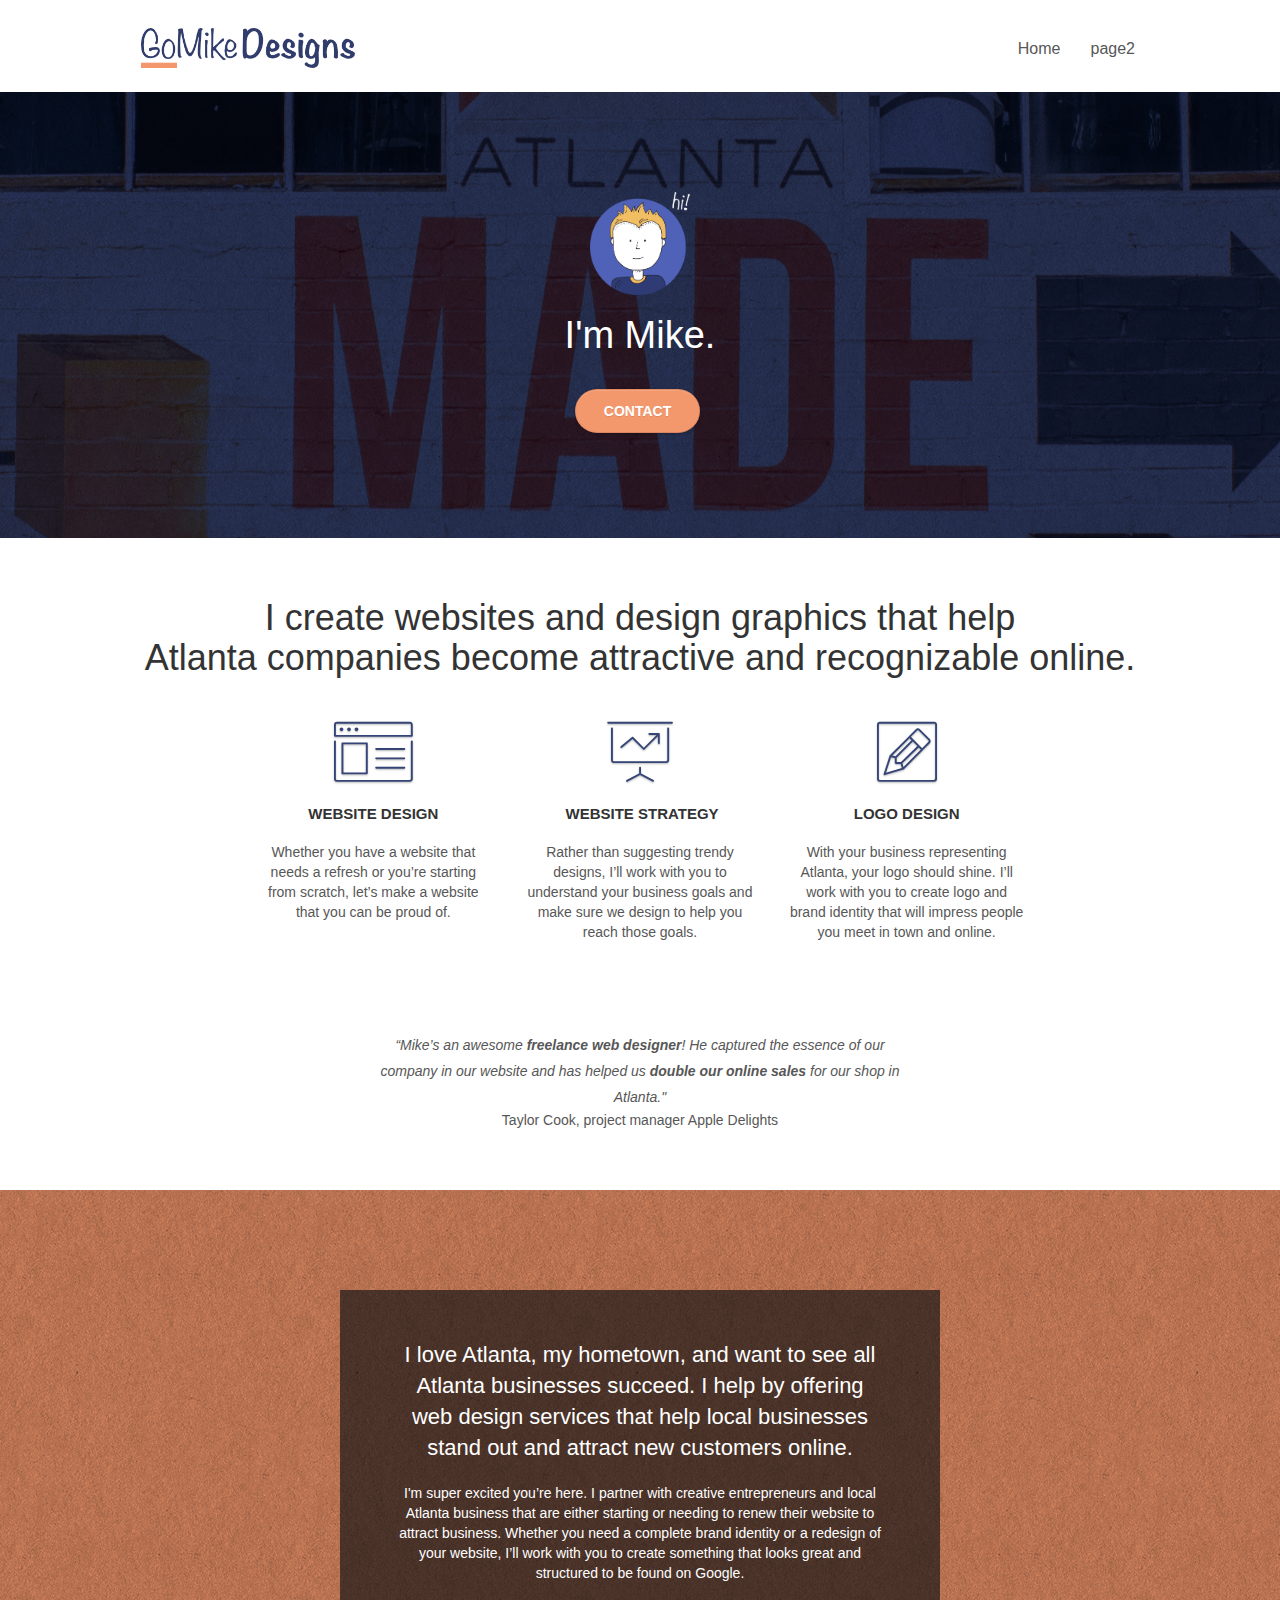
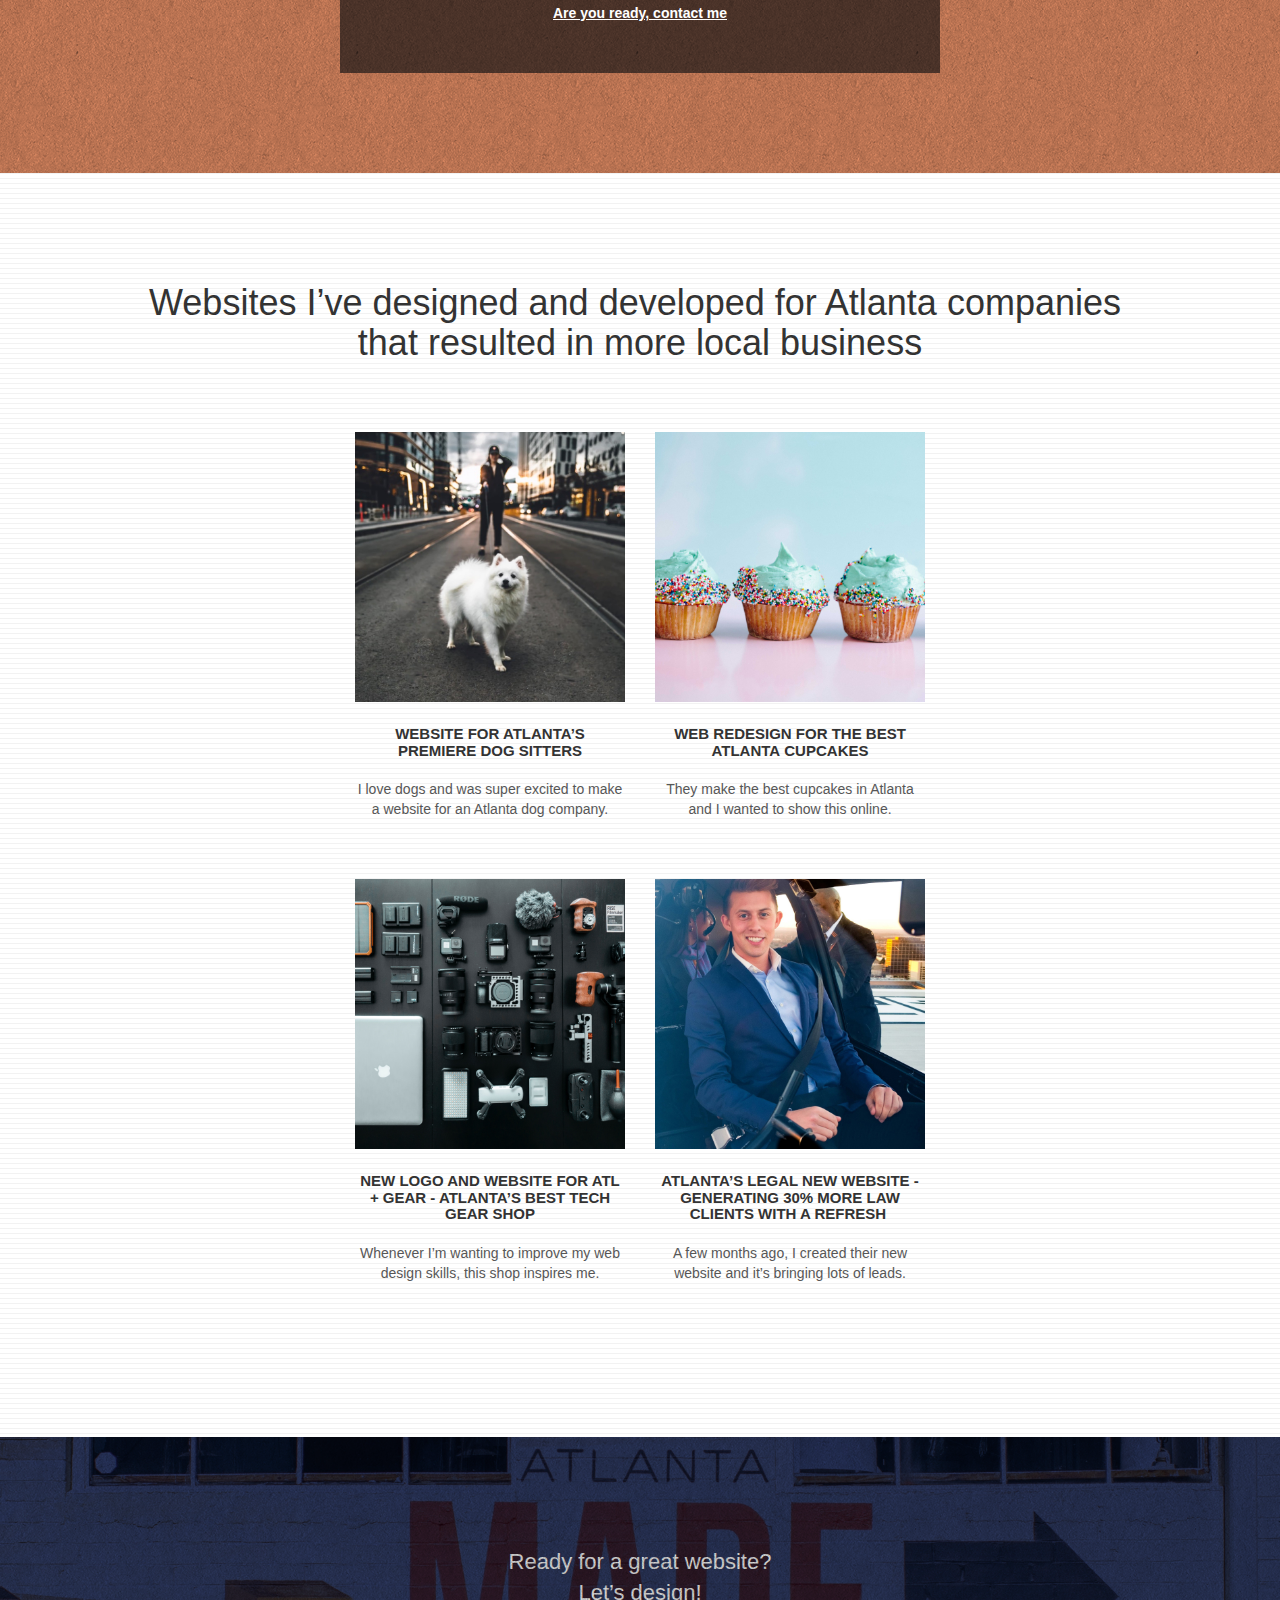
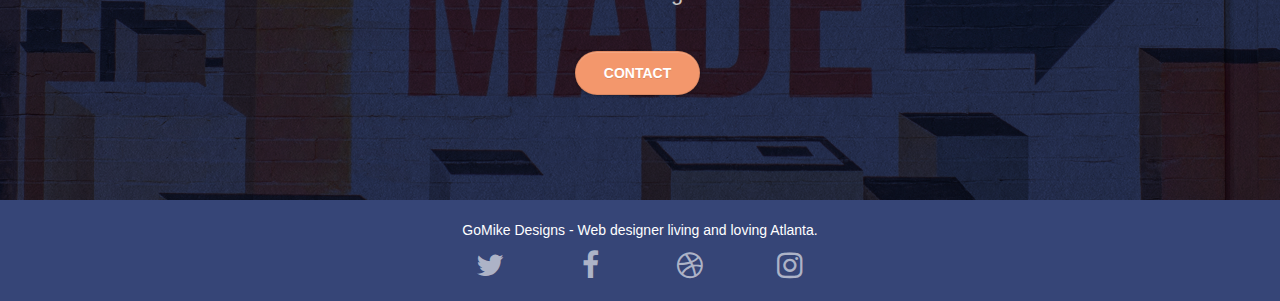
==== index.html @ 305174a5 "first commit" ====
<!doctype html>
<html lang="Default">
<head>
    <meta charset="utf-8">
    <meta name="keywords" content="">
    <meta name="description" content="I'm Mike and your should hire me to build your website">
    <meta name="viewport" content="width=device-width, initial-scale=1.0, viewport-fit=cover">
    <link rel="shortcut icon" type="image/png" href="favicon.jpg">
    
	<link rel="stylesheet" type="text/css" href="./css/bootstrap.min.css">
	<link rel="stylesheet" type="text/css" href="style.css">
	<link rel="stylesheet" type="text/css" href="./css/font-awesome.min.css">
	<link rel="stylesheet" type="text/css" href="./css/et-line.min.css">
	
    
	<script src="./js/jquery-2.1.0.min.js"></script>
	<script src="./js/bootstrap.min.js"></script>
	<script src="./js/blocs.min.js"></script>
	<script src="./js/jquery.touchSwipe.min.js" defer></script>
    <title>.</title>

    
<!-- Analytics -->
 
<!-- Analytics END -->
    
</head>
<body>
<!-- Main container -->
<div class="page-container">
    
<!-- bloc-0 -->
<div class="bloc bgc-white l-bloc " id="bloc-0">
	<div class="container bloc-sm">
		<nav class="navbar row">
			<div class="navbar-header">
				<a class="navbar-brand" href="index.html"><img src="img/atlanta%20web%20design%20logo.png" alt="atlanta web design logo" height="40" /></a>
				<button id="nav-toggle" type="button" class="ui-navbar-toggle navbar-toggle" data-toggle="collapse" data-target=".navbar-1">
					<span class="sr-only">Toggle navigation</span><span class="icon-bar"></span><span class="icon-bar"></span><span class="icon-bar"></span>
				</button>
			</div>
			<div class="collapse navbar-collapse navbar-1 special-dropdown-nav">
				<ul class="site-navigation nav navbar-nav">
					<li>
						<a href="index.html">Home</a>
					</li>
					<li>
					</li>
					<li>
						<a href="page2.html">page2</a>
					</li>
				</ul>
			</div>
		</nav>
	</div>
</div>
<!-- bloc-0 END -->

<!-- bloc-1-hero -->
<div class="bloc bgc-dark-slate-blue bg-atlanta-20made-20sign d-bloc bg-t-edge bloc-bg-texture texture-paper b-parallax" id="bloc-1-hero">
	<div class="container bloc-lg">
		<div class="row tight-width-whitespace">
			<div class="col-sm-12">
				<img src="img/atlanta%20web%20designer%20mike.png" class="center-block image-resize-mode" width="100" alt="atlanta web designer mike" />
				<h1 class="text-center hero-bloc-text tc-white ">
					I'm Mike.
				</h1>
				<div class="text-center">
					<a href="page2.html" class="btn btn-lg btn-clean btn-rd cta-hero btn-atomic-tangerine" id="cta-hero">Contact</a>
				</div>
			</div>
		</div>
	</div>
</div>
<!-- bloc-1-hero END -->

<!-- bloc-2-services -->
<div class="bloc bgc-white l-bloc" id="bloc-2-services">
	<div class="container bloc-md">
		<div class="row">
			<div class="col-sm-12">
				<h1 class="mg-md text-center ">
					I create websites and design graphics that help <br>Atlanta companies become attractive and recognizable online.
				</h1>
			</div>
		</div>
		<div class="row voffset-lg med-width-whitespace">
			<div class="col-sm-4">
				<div class="text-center">
					<span class="et-icon-browser sm-shadow icon-dark-slate-blue icons icon-lg"></span>
				</div>
				<h1 class="mg-md text-center service-header">
					Website Design
				</h1>
				<p class="text-center ">
					Whether you have a website that needs a refresh or you&rsquo;re starting from scratch, let&rsquo;s make a website that you can be proud of.
				</p>
			</div>
			<div class="col-sm-4">
				<div class="text-center">
					<span class="et-icon-presentation sm-shadow icon-dark-slate-blue icons icon-lg"></span>
				</div>
				<h1 class="mg-md text-center service-header">
					&nbsp;Website Strategy
				</h1>
				<p class="text-center ">
					Rather than suggesting trendy designs, I&rsquo;ll work with you to understand your business goals and make sure we design to help you reach those goals.<br>
				</p>
			</div>
			<div class="col-sm-4">
				<div class="text-center">
					<span class="et-icon-edit sm-shadow icon-dark-slate-blue icons icon-lg"></span>
				</div>
				<h1 class="mg-md text-center service-header">
					Logo Design
				</h1>
				<p class="text-center ">
					With your business representing Atlanta, your logo should shine. I&rsquo;ll work with you to create logo and brand identity that will impress people you meet in town and online.
				</p>
			</div>
		</div>
		<div class="row voffset-lg voffset">
			<div class="col-xs-12 col-md-8 col-md-offset-2">
				<p class="statement-bloc-text  text-left">
					“Mike&rsquo;s an awesome <strong>freelance&nbsp;web designer</strong>! He captured the essence of our company in our website and has helped us <strong>double our online sales</strong> for&nbsp;our shop in Atlanta."
				</p>
				<p class="text-center ">
					Taylor Cook, project manager Apple Delights
				</p>
			</div>
		</div>
	</div>
</div>
<!-- bloc-2-services END -->

<!-- bloc-3-what-i-do -->
<div class="bloc tc-white bgc-atomic-tangerine bloc-bg-texture texture-paper b-parallax bg-atlanta-20made-20sign-20orange d-bloc" id="bloc-3-what-i-do">
	<div class="container bloc-lg">
		<div class="row tight-width-whitespace black-background">
			<div class="col-sm-12">
				<h2 class="mg-md text-center tc-white">
					I love Atlanta, my hometown, and want to see all Atlanta businesses succeed. I help by offering web design services that help local businesses stand out and attract new customers online.<br>
				</h2>
				<p class="text-center white">
					I'm super excited you&rsquo;re here. I partner with creative entrepreneurs and local Atlanta business that are either starting or needing to renew their website to attract business. Whether you need a complete brand identity or a redesign of your website, I&rsquo;ll work with you to create something that looks great and structured to be found on Google.<br><br><a class="ltc-white bold-link" href="page2.html">Are you ready, contact me</a><br>
				</p>
			</div>
		</div>
	</div>
</div>
<!-- bloc-3-what-i-do END -->

<!-- bloc-4-portfolio -->
<div class="bloc bgc-white bg-lines-h2-bg bg-repeat l-bloc" id="bloc-4-portfolio">
	<div class="container bloc-lg">
		<div class="row">
			<div class="col-sm-12">
				<h1 class="mg-md text-center">
					Websites I&rsquo;ve designed and developed for Atlanta companies&nbsp; <br>that resulted in more local business<br>
				</h1>
			</div>
		</div>
		<div class="row tight-width-whitespace portfolio-row">
			<div class="col-sm-6">
				<a href="#" data-lightbox="img/11.jpg" data-gallery-id="gallery-1" data-caption="Website for Atlanta's Premiere dog salon" data-frame="snapshot-lb"><img src="img/11.jpg" class="img-responsive portfolio-thumb" /></a>
				<h3 class="mg-md text-center">
					Website for Atlanta&rsquo;s premiere Dog Sitters
				</h3>
				<p class="text-center">
					I love dogs and was super excited to make a website for an Atlanta dog company.
				</p>
			</div>
			<div class="col-sm-6">
				<a href="#" data-lightbox="img/2.jpg" data-gallery-id="gallery-1" data-caption="web redesign for the best cupcakes in Atlanta" data-frame="snapshot-lb"><img src="img/2.jpg" class="img-responsive portfolio-thumb" /></a>
				<h3 class="mg-md text-center">
					Web redesign for the best Atlanta&nbsp;cupcakes
				</h3>
				<p class="text-center">
					They make the best cupcakes in Atlanta and I wanted to show this online.
				</p>
			</div>
		</div>
		<div class="row tight-width-whitespace portfolio-row">
			<div class="col-sm-6">
				<a href="#" data-lightbox="img/3.jpg" data-gallery-id="gallery-1" data-caption="New logo and website for Atlanta's best tech gear shop" data-frame="snapshot-lb"><img src="img/3.jpg" class="img-responsive portfolio-thumb" alt="3.jpg" /></a>
				<h3 class="mg-md text-center">
					New logo and website for Atl + Gear - Atlanta&rsquo;s best tech gear shop
				</h3>
				<p class="text-center">
					Whenever I&rsquo;m wanting to improve my web design skills, this shop inspires me.
				</p>
			</div>
			<div class="col-sm-6">
				<a href="#" data-lightbox="img/4.jpg" data-gallery-id="gallery-1" data-caption="Atlanta's legal website generates 30% more clients after web redesign" data-frame="snapshot-lb"><img src="img/4.jpg" class="img-responsive portfolio-thumb" /></a>
				<h3 class="mg-md text-center">
					Atlanta&rsquo;s legal new website - Generating 30% more law clients with a refresh&nbsp;
				</h3>
				<p class="text-center">
					A few months ago, I created their new website and it&rsquo;s bringing lots of leads.
				</p>
			</div>
		</div>
	</div>
</div>
<!-- bloc-4-portfolio END -->

<!-- bloc-5-cta -->
<div class="bloc bgc-dark-slate-blue bg-atlanta-20made-20sign d-bloc bloc-bg-texture texture-paper" id="bloc-5-cta">
	<div class="container bloc-lg">
		<div class="row">
			<h2 class="mg-md text-center tc-white">
				Ready for a great website? <br>Let&rsquo;s design!
			</h2>
			<div class="col-sm-12 text-center">
				<a href="page2.html" class="btn btn-atomic-tangerine btn-clean btn-rd btn-lg cta-hero">Contact</a>
			</div>
		</div>
	</div>
</div>
<!-- bloc-5-cta END -->

<!-- Footer - bloc-8 -->
<div class="bloc bgc-dark-slate-blue d-bloc" id="bloc-8">
	<div class="container bloc-sm">
		<div class="row">
			<div class="col-sm-12">
				<p class="text-center white">
					GoMike Designs - Web designer living and loving Atlanta.<br>
				</p>
				<div class="row row-no-gutters social">
					<div class="col-sm-3">
						<div class="text-center">
							<a class="social" href="index.html"><span class="fa fa-twitter icon-md"></span></a>
						</div>
					</div>
					<div class="col-sm-3">
						<div class="text-center">
							<a class="social" href="index.html"><span class="fa fa-facebook icon-md"></span></a>
						</div>
					</div>
					<div class="col-sm-3">
						<div class="text-center">
							<a class="social" href="index.html"><span class="fa fa-dribbble icon-md"></span></a>
						</div>
					</div>
					<div class="col-sm-3">
						<div class="text-center">
							<a class="social" href="index.html"><span class="fa fa-instagram icon-md"></span></a>
						</div>
					</div>
				</div>
			</div>
		</div>
	</div>
</div>
<!-- Footer - bloc-8 END -->

</div>
<!-- Main container END -->
    

</body>
</html>
---- style.css ----
body{margin:0;padding:0; background:#FFF; overflow-x:hidden; -webkit-font-smoothing: antialiased; -moz-osx-font-smoothing: grayscale;}a,button{transition: all .3s ease-in-out;outline: none!important;} a:hover{text-decoration: none; cursor:pointer;}#page-loading-blocs-notifaction{position: fixed;top: 0;bottom: 0;width: 100%;z-index:100000;background:#FFFFFF url("img/pageload-spinner.gif") no-repeat center center;}.bloc{width:100%;clear:both;background: 50% 50% no-repeat;padding:0 50px;-webkit-background-size: cover;-moz-background-size: cover;-o-background-size: cover;background-size: cover;position:relative;}.bloc .container{padding-left:0;padding-right:0;}.bloc-lg{padding:100px 50px;}.bloc-md{padding:50px;}.bloc-sm{padding:20px 50px;}.bg-center,.bg-l-edge,.bg-r-edge,.bg-t-edge,.bg-b-edge,.bg-tl-edge,.bg-bl-edge,.bg-tr-edge,.bg-br-edge,.bg-repeat{-webkit-background-size: auto!important;-moz-background-size: auto!important;-o-background-size: auto!important;background-size: auto!important;}.bg-repeat{background:repeat;}.bg-t-edge{background: top no-repeat;}.bloc-bg-texture::before{content:"";background-size: 2px 2px;position: absolute;top: 0;bottom: 0;left:0;right:0;}.texture-paper::before{background: url("img/texture-paper.png");background-size: 280px 280px;}.b-parallax{background-attachment:fixed;}.d-bloc{color:rgba(255,255,255,.7);}.d-bloc button:hover{color:rgba(255,255,255,.9);}.d-bloc .icon-round,.d-bloc .icon-square,.d-bloc .icon-rounded,.d-bloc .icon-semi-rounded-a,.d-bloc .icon-semi-rounded-b{border-color:rgba(255,255,255,.9);}.d-bloc .divider-h span{border-color:rgba(255,255,255,.2);}.d-bloc .a-btn,.d-bloc .navbar a,.d-bloc .navbar-brand, .d-bloc a .icon-sm, .d-bloc a .icon-md, .d-bloc a .icon-lg, .d-bloc a .icon-xl, .d-bloc h1 a, .d-bloc h2 a, .d-bloc h3 a, .d-bloc h4 a, .d-bloc h5 a, .d-bloc h6 a, .d-bloc p a{color:rgba(255,255,255,.6);}.d-bloc .a-btn:hover,.d-bloc .navbar a:hover,.d-bloc .navbar-brand:hover,.d-bloc a:hover .icon-sm, .d-bloc a:hover .icon-md, .d-bloc a:hover .icon-lg, .d-bloc a:hover .icon-xl, .d-bloc h1 a:hover, .d-bloc h2 a:hover, .d-bloc h3 a:hover, .d-bloc h4 a:hover, .d-bloc h5 a:hover, .d-bloc h6 a:hover, .d-bloc p a:hover{color:rgba(255,255,255,1);}.d-bloc .navbar-toggle .icon-bar{background:rgba(255,255,255,1);}.d-bloc .btn-wire,.d-bloc .btn-wire:hover{color:rgba(255,255,255,1);border-color:rgba(255,255,255,1);}.d-bloc .panel{color:rgba(0,0,0,.5);}.d-bloc .panel button:hover{color:rgba(0,0,0,.7);}.d-bloc .panel icon{border-color:rgba(0,0,0,.7);}.d-bloc .panel .divider-h span{border-color:rgba(0,0,0,.1);}.d-bloc .panel .a-btn{color:rgba(0,0,0,.6);}.d-bloc .panel .a-btn:hover{color:rgba(0,0,0,1);}.d-bloc .panel .btn-wire, .d-bloc .panel .btn-wire:hover{color:rgba(0,0,0,.7);border-color:rgba(0,0,0,.3);}.d-bloc .panel,.l-bloc{color:rgba(0,0,0,.5);}.d-bloc .panel button:hover,.l-bloc button:hover{color:rgba(0,0,0,.7);}.l-bloc .icon-round,.l-bloc .icon-square,.l-bloc .icon-rounded,.l-bloc .icon-semi-rounded-a,.l-bloc .icon-semi-rounded-b{border-color:rgba(0,0,0,.7);}.d-bloc .panel .divider-h span,.l-bloc .divider-h span{border-color:rgba(0,0,0,.1);}.d-bloc .panel .a-btn,.l-bloc .a-btn,.l-bloc .navbar a,.l-bloc .navbar-brand,.l-bloc a .icon-sm, .l-bloc a .icon-md, .l-bloc a .icon-lg, .l-bloc a .icon-xl, .l-bloc h1 a, .l-bloc h2 a, .l-bloc h3 a, .l-bloc h4 a, .l-bloc h5 a, .l-bloc h6 a, .l-bloc p a{color:rgba(0,0,0,.6);}.d-bloc .panel .a-btn:hover,.l-bloc .a-btn:hover,.l-bloc .navbar a:hover, .l-bloc .navbar-brand:hover, .l-bloc a:hover .icon-sm, .l-bloc a:hover .icon-md, .l-bloc a:hover .icon-lg, .l-bloc a:hover .icon-xl, .l-bloc h1 a:hover, .l-bloc h2 a:hover, .l-bloc h3 a:hover, .l-bloc h4 a:hover, .l-bloc h5 a:hover, .l-bloc h6 a:hover, .l-bloc p a:hover{color:rgba(0,0,0,1);}.l-bloc .navbar-toggle .icon-bar{color:rgba(0,0,0,.6);}.d-bloc .panel .btn-wire,.d-bloc .panel .btn-wire:hover,.l-bloc .btn-wire,.l-bloc .btn-wire:hover{color:rgba(0,0,0,.7);border-color:rgba(0,0,0,.3);}.voffset{margin-top:30px;}.voffset-lg{margin-top:80px;}.row-no-gutters{margin-right:0;margin-left:0;}.row.row-no-gutters > [class^="col-"],.row.row-no-gutters > [class*=" col-"] {padding-right: 0;padding-left: 0;}#bloc-2-services p{font-size: 14px;}.navbar{margin-bottom: 0;z-index:1;}.navbar-brand{height:auto;padding:3px 15px;font-size:25px;font-weight:normal;font-weight:600;line-height:44px;}.navbar-brand img{max-height: 200px;margin: 0 5px 0 0;display:inline;}.navbar-brand img[src$=svg]{min-width:100px;}.nav-center .navbar-brand img{margin:0;}.navbar .nav{padding-top: 2px;margin-right: -16px;float:right;z-index:1;}.nav > li{float:left;margin-top:4px;font-size:16px;}.navbar-nav .open .dropdown-menu > li > a{text-align: inherit;}.nav > li a:hover, .nav > li a:focus{background:transparent;}.navbar-toggle{margin: 10px 10px 0 0;border: 0px;}.navbar-toggle:hover{background:transparent!important;}.navbar-toggle .icon-bar{background-color: rgba(0,0,0,.5);width: 26px;} .nav-invert .navbar .nav{float:left;}.nav-invert .navbar-header, .nav-invert .navbar-brand{float:right;position:relative;z-index:2;}@media (min-width: 768px){.site-navigation{position:absolute;top:50%;right:20px;transform:translate(0, -50%);-webkit-transform:translateY(-50%);}.nav > li .dropdown-menu a,.nav > li .dropdown-menu a:hover{color:#484848;}.nav-invert .site-navigation{left:0;right:0;}.nav-center{text-align:center;}.nav-center .navbar-header{width:100%;}.nav-center .navbar-header, .nav-center .navbar-brand, .nav-center .nav > li{float: none;display:inline-block;}.nav-center .site-navigation{position:relative;width:100%;right:0;margin-right:0px;margin-top:20px;}.nav-center.mini-nav .navbar-toggle{float:none;margin: 10px auto 0;}}.nav > li > .dropdown a{background: none!important;display: block;padding: 14px 15px;}nav .caret{margin: 0 5px;}.dropdown-menu .dropdown-menu{top:-8px;left:100%;}.dropdown-menu .dropmenu-flow-right{top:100%;left:0;margin-left: -1px;border-top-left-radius: 0;border-top-right-radius: 0;}.dropdown-menu .dropdown span{border: 4px solid black;border-top-color:transparent;border-right-color:transparent;border-bottom-color:transparent;margin: 6px -5px 0 0!important;float: right;}.mg-md{margin-top:10px;margin-bottom:20px;}.mg-lg{margin-top:10px;margin-bottom:40px;}.btn{margin: 0 5px 5px 0;}.btn.pull-right{margin: 0 0 5px 5px;}.btn-d,.btn-d:hover,.btn-d:focus{color:#FFF;background:rgba(0,0,0,.3);}button{outline: none!important;}.btn-rd{border-radius: 40px;}.btn-clean{border:1px solid rgba(0,0,0,.08);border-bottom-color:rgba(0,0,0,.1);text-shadow:0 1px 0 rgba(0,0,1,.1);box-shadow: 0 1px 3px rgba(0,0,1,.25), inset 0 1px 0 0 rgba(255,255,255,.15);}.icon-md{font-size:30px!important;}.icon-lg{font-size:60px!important;}.sm-shadow{text-shadow:0 1px 2px rgba(0,0,0,.3);}.panel-sq, .panel-sq .panel-heading, .panel-sq .panel-footer{border-radius:0;}.panel-rd{border-radius:30px;}.panel-rd .panel-heading{border-radius:29px 29px 0 0;}.panel-rd .panel-footer{border-radius:0 0 29px 29px;}.form-control{border-color:rgba(0,0,0,.1);box-shadow:none;}.scrollToTop{width:40px;height:40px;position:fixed;bottom:20px;right:20px;opacity: 0;z-index: 500;transition: all .3s ease-in-out;}.scrollToTop span{margin-top: 6px;}.showScrollTop{font-size: 14px;opacity: 1;}a[data-lightbox]{position: relative;display: block;text-align: center;}a[data-lightbox]:hover::before{content:"+";font-family: "HelveticaNeue-Light", "Helvetica Neue Light", "Helvetica Neue", Helvetica, Arial;font-size:32px;width:50px;height:50px;margin-left:-25px;border-radius: 50%;background:rgba(0,0,0,.6);color:#FFF;font-weight:100;z-index: 1;position: absolute;top: 50%;transform: translateY(-50%);-webkit-transform: translateY(-50%);}a[data-lightbox]:hover img{opacity: 0.6;-webkit-animation-fill-mode: none;animation-fill-mode:none;}#lightbox-modal{display: flex;align-items: center;}#lightbox-modal .modal-dialog{width:90%;max-width:900px;margin:0 auto 0;}#lightbox-modal .modal-dialog img{max-height:90vh;margin: 0 auto;}.lightbox-caption{padding: 20px;color: #FFF;background: rgba(0,0,0,.5);position: absolute;left: 15px;right: 15px;bottom: 5px;}.close-lightbox{color:#FFF;font-size: 30px;position: absolute;top:20px;right:20px;z-index: 20;background:rgba(0,0,0,.5);border:none;line-height: 30px;padding:0 9px 5px;opacity: 0.3;}.close-lightbox:hover,.next-lightbox:hover, .prev-lightbox:hover{opacity: 1.0;color:#FFF;}.next-lightbox, .prev-lightbox{font-size:20px;color:rgba(255,255,255,.9);background:rgba(0,0,0,.5);transition: all .2s ease-in-out;position: absolute;top:45%;z-index:1;opacity: 0.4;}.next-lightbox{padding:6px 8px 1px 13px;right:25px;}.prev-lightbox{padding:6px 13px 1px 10px;left:25px;}.snapshot-lb .modal-body{padding-bottom:45px;}.snapshot-lb .lightbox-caption{padding: 0;color:rgba(0,0,0,.5);background: none;}h1,h2,h3,h4,h5,h6,p,label,.btn,a{font-family:"helvetica";font-weight:400;color:#575757!important;}.container{max-width:1000px;}.hero-bloc-text{font-size:38px;}.hero-bloc-text-sub{font-size:36px;}.statement-bloc-text{line-height:26px;font-style:italic;font-size:20px;text-align:center;font-weight:lighter;max-width:520px;margin:auto auto auto auto;}p{font-size:1.0em;}.tight-width-whitespace{max-width:600px;margin:auto auto auto auto;}.h1{font-size:20px;font-family:"Open Sans";}.cta-hero{margin-top:22px;color:#FFFFFF!important;text-transform:uppercase;padding:12px 28px 12px 28px;font-size:1.0em;font-weight:700;}.social{max-width:400px;margin:auto auto auto auto;}h2{font-size:22px;line-height:1.4em;}h3{font-size:15px;text-transform:uppercase;font-weight:700;color:#333333!important;}.med-width-whitespace{max-width:800px;margin:auto auto auto auto;box-shadow:0px 0px 0px #000000;}h1{color:#333333!important;}h4{color:#333333!important;}.icons{margin-bottom:14px;margin-top:24px;}.white{color:#FFFFFF!important;}.portfolio-thumb{margin-bottom:24px;}.portfolio-row{margin-bottom:44px;margin-top:50px;}.avatar{box-shadow:0px 4px 9px rgba(0,0,0,0.3);}.black-background{background-color:rgba(35,31,32,0.7);padding:40px 40px 40px 40px;}.bold-link{font-weight:900;text-decoration:underline!important;}.service-header{font-size:15px;font-weight:700;text-transform:uppercase;}.bgc-white{background-color:#FFFFFF;}.bgc-dark-slate-blue{background-color:#364577;}.bgc-atomic-tangerine{background-color:#F3976C;}.tc-white{color:#FFFFFF!important;}.btn-atomic-tangerine{background:#F3976C;color:#FFFFFF!important;}.btn-atomic-tangerine:hover{background:#c27956!important;color:#FFFFFF!important;}.ltc-white{color:#FFFFFF!important;}.ltc-white:hover{color:#cccccc!important;}.ltc-atomic-tangerine{color:#F3976C!important;}.ltc-atomic-tangerine:hover{color:#c27956!important;}.icon-dark-slate-blue{color:#364577!important;border-color:#364577!important;}.bg-dots-bg{background-image:url("img/dots-bg.png");}.bg-lines-h2-bg{background-image:url("img/lines-h2-bg.png");}.bg-atlanta-20made-20sign{background-image:url("img/atlanta%20made%20sign.jpg");}.bg-atlanta-20made-20sign-20orange{background-image:url("img/atlanta%20made%20sign%20orange.jpg");}@media (max-width: 1024px){ .bloc{  padding-left: 20px;padding-right: 20px;} .bloc.full-width-bloc, .bloc-tile-2.full-width-bloc .container, .bloc-tile-3.full-width-bloc .container, .bloc-tile-4.full-width-bloc .container{  padding-left: 0;padding-right: 0;}}@media (max-width: 992px) and (min-width: 768px){ .navbar .nav{max-width:80% }.nav-center.navbar .nav{max-width:100% }}@media only screen and (min-device-width : 768px) and (max-device-width : 1024px) and (orientation : landscape) {.b-parallax{background-attachment:scroll;}}@media only screen and (min-device-width: 1024px) and (max-device-width: 1366px) and (-webkit-min-device-pixel-ratio: 1.5) {.b-parallax{background-attachment:scroll;}}@media (max-width: 991px){ .container{width:100%;} .b-parallax{background-attachment:scroll;} .page-container, #hero-bloc{overflow-x: hidden;position: relative;}  .bloc{padding-left: constant(safe-area-inset-left);padding-right: constant(safe-area-inset-right);}  .bloc-group, .bloc-group .bloc{display:block;width:100%;} .bloc-fill-screen .fill-bloc-top-edge, .bloc-fill-screen .fill-bloc-bottom-edge{padding:0 20px;padding-left: constant(safe-area-inset-left);padding-right: constant(safe-area-inset-right);}}@media (max-width: 767px){ .page-container{  overflow-x: hidden;  position:relative; } h1,h2,h3,h4,h5,h6,p,#disqus_thread{  padding-left:10px!important;padding-right:10px!important;  } .b-parallax{  background-attachment:scroll; } .navbar .nav{  padding-top: 0;  border-top:1px solid rgba(0,0,0,.2);  float:none!important; } .navbar.row{  margin-left: 0;  margin-right: 0; } .site-navigation{position:inherit;transform:none;-webkit-transform:none;-ms-transform:none; }.nav > li{  margin-top: 0;  border-bottom:1px solid rgba(0,0,0,.1);  background:rgba(0,0,0,.05);  text-align: left;  padding-left:15px;  width:100%; } .nav > li:hover{  background:rgba(0,0,0,.08); } .dropdown .dropdown a .caret{  float: none;  margin: 5px 0 0 10px!important;  border: 4px solid black;  border-bottom-color: transparent;  border-right-color: transparent;  border-left-color: transparent; }  #hero-bloc .navbar .nav{  background:rgba(0,0,0,.8); } #hero-bloc .navbar .nav a{  color:rgba(255,255,255,.6); } .hero{  padding:50px 0; } .hero-nav{  left:-1px;  right:-1px; } .navbar-collapse{  padding:0;  overflow-x: hidden;  -webkit-box-shadow: none;  box-shadow: none; } .navbar-brand img{  max-height: 40px;  width:auto; } .nav-invert .navbar-header{  float: none;  width:100%; } .nav-invert .navbar-toggle{  float:left;margin-left:10px; } .bloc{  padding-left: 0;padding-right: 0; } .bloc-xxl,.bloc-xl,.bloc-lg{  padding: 40px 0; } .bloc-sm,.bloc-md{  padding-left: 0;padding-right: 0; } .bloc-tile-2 .container, .bloc-tile-3 .container, .bloc-tile-4 .container, .bloc-fill-screen .fill-bloc-top-edge, .bloc-fill-screen .fill-bloc-bottom-edge{  padding-left:0;padding-right:0; } .a-block{  padding:0 10px; } .btn-dwn{ display:none;  } .voffset{  margin-top:5px; } .voffset-md{  margin-top:20px; } .voffset-lg{  margin-top:30px; } form{  padding:5px; } .close-lightbox{  display:inline-block; } .blocsapp-device-iphone5{background-size: 216px 425px;padding-top:60px;width:216px;height:425px; } .blocsapp-device-iphone5 img{width: 180px;height: 320px; }}@media (max-width: 400px){  .bloc{  padding-left: 0;padding-right: 0; }}@media (max-width: 767px){.bloc-mob-center-text{text-align:center;} }
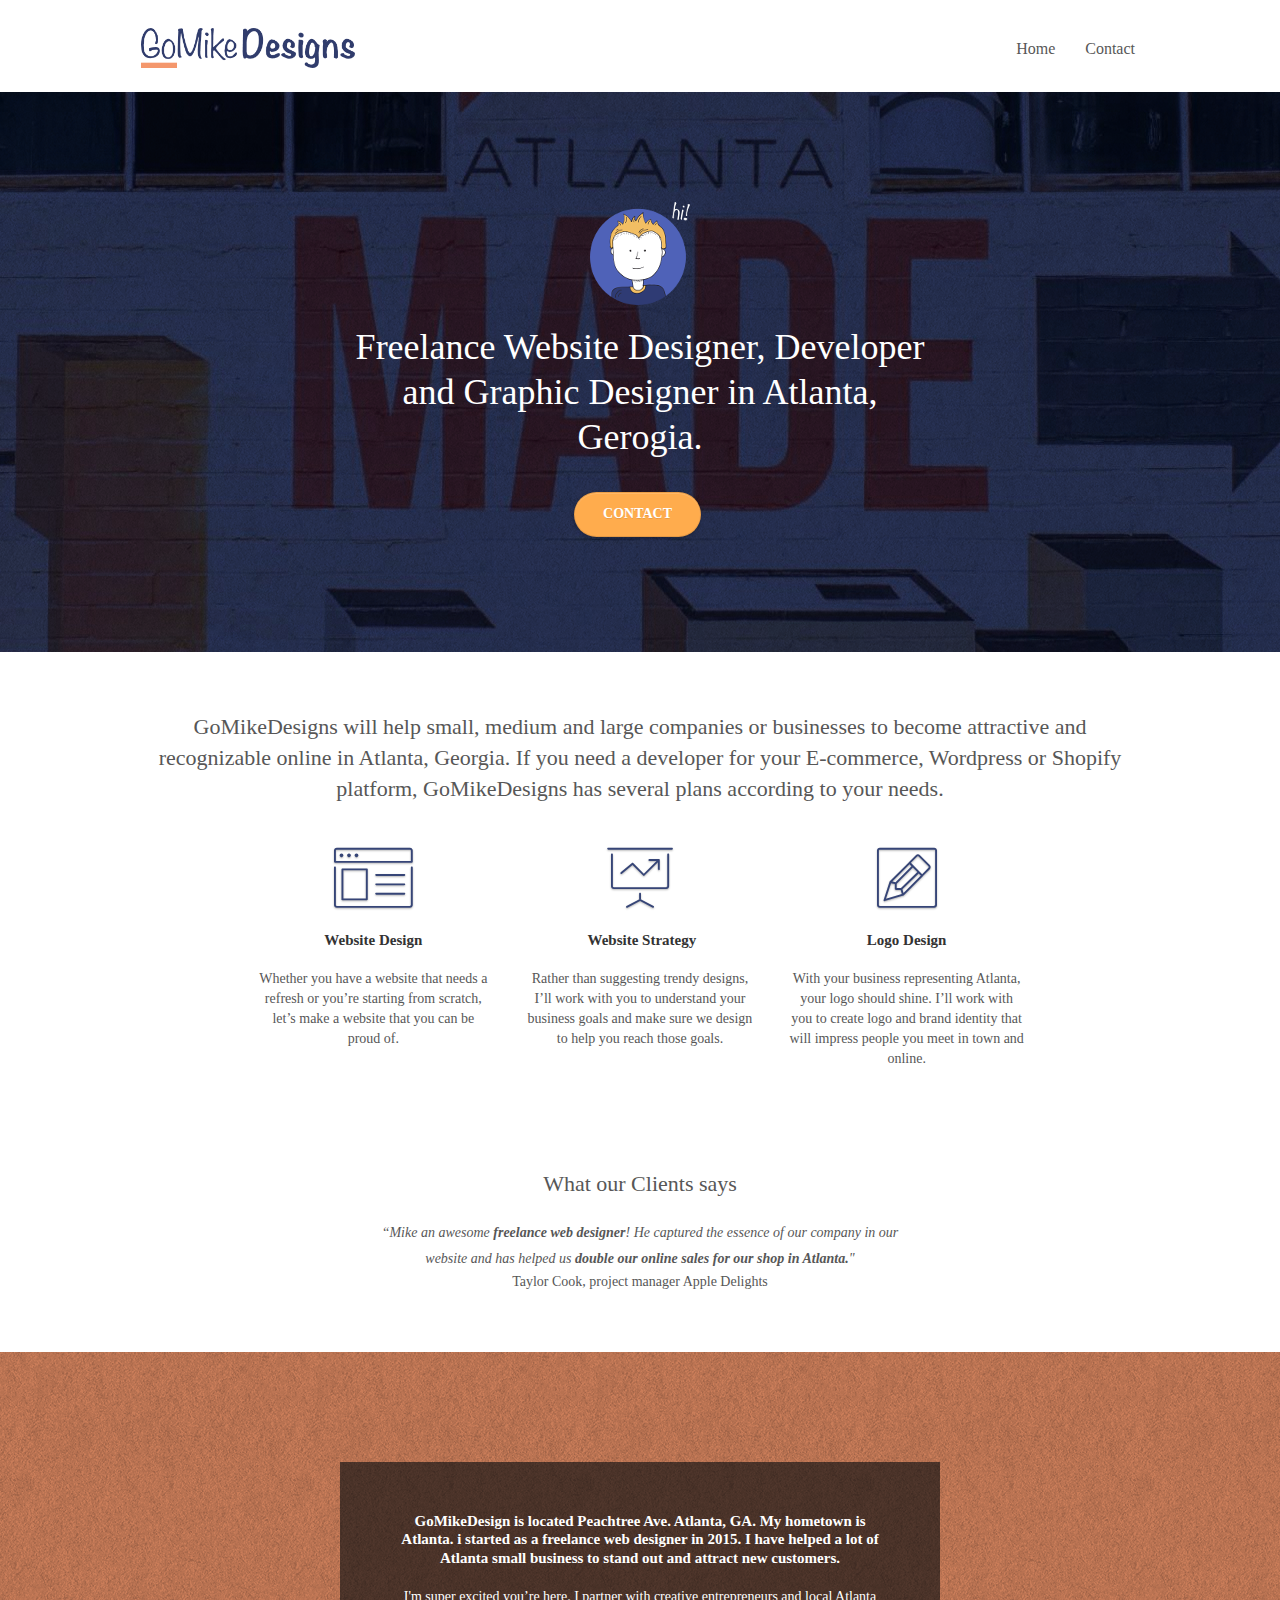
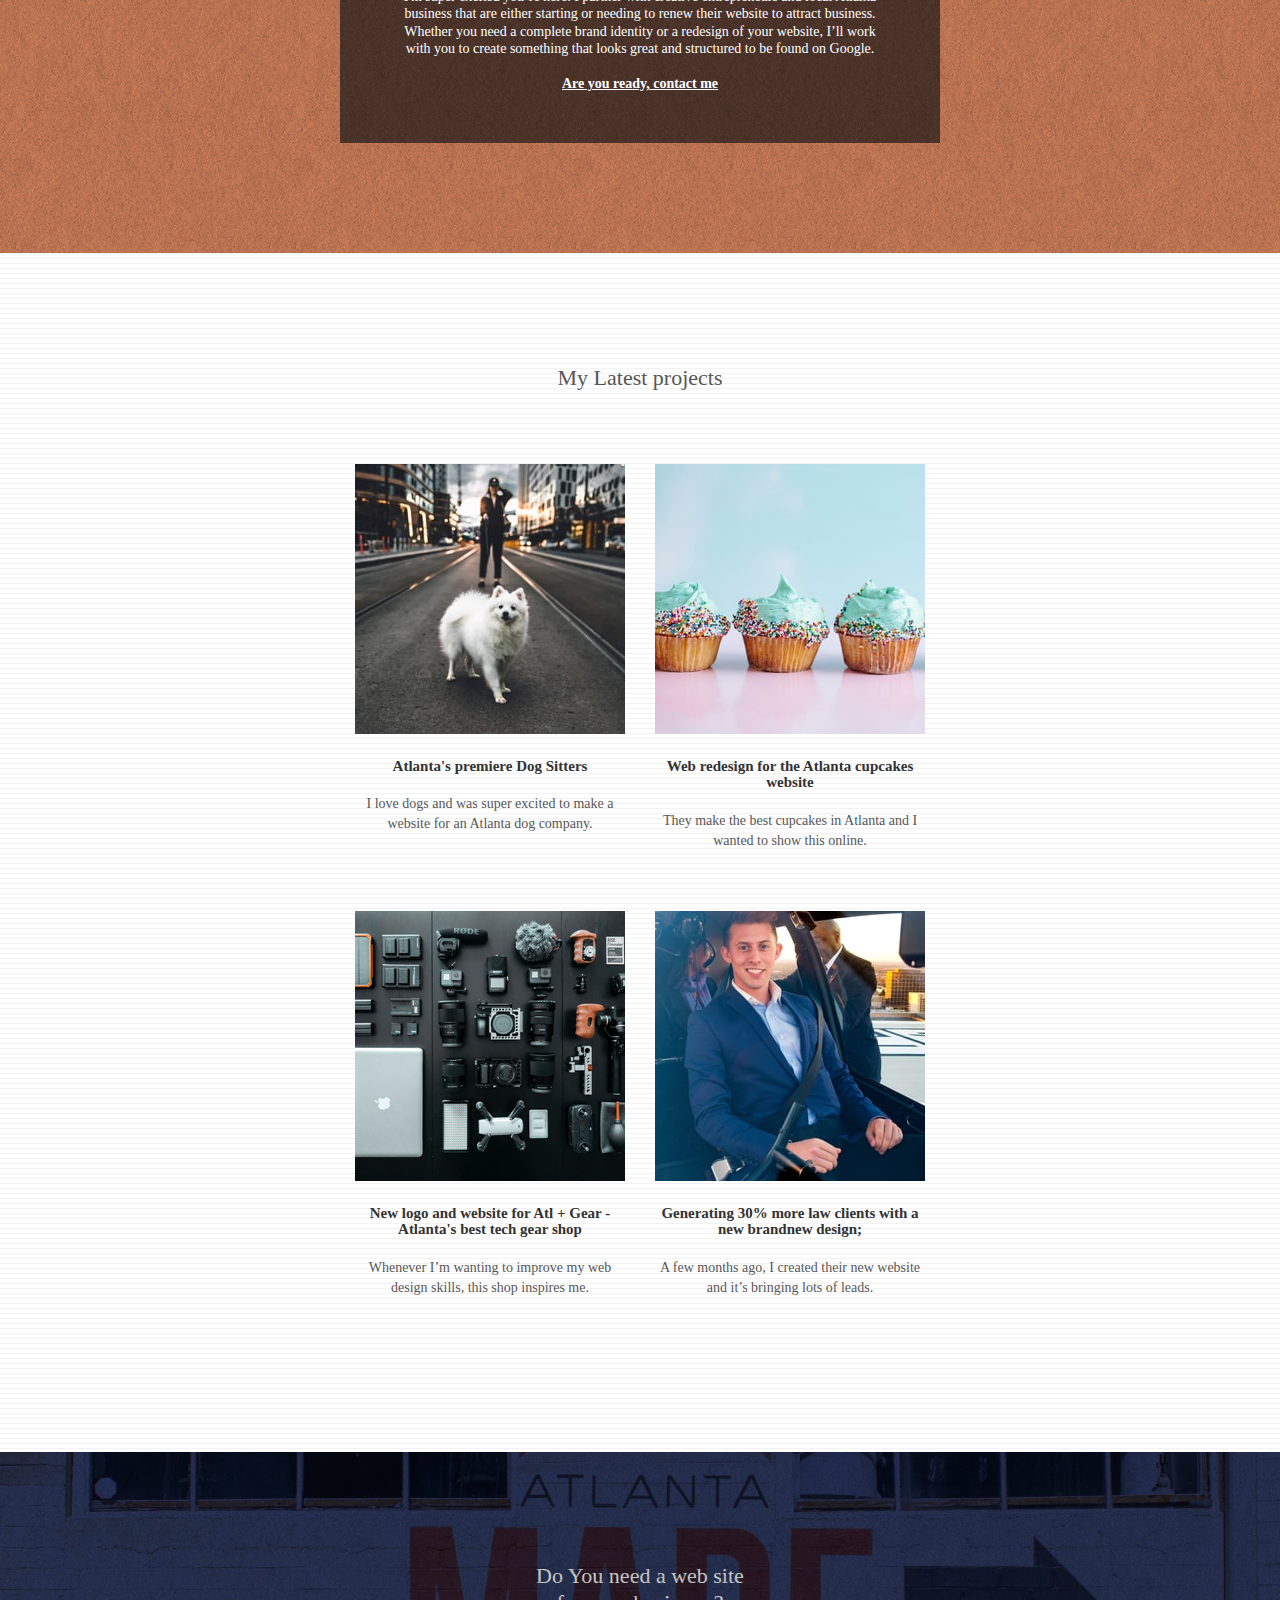
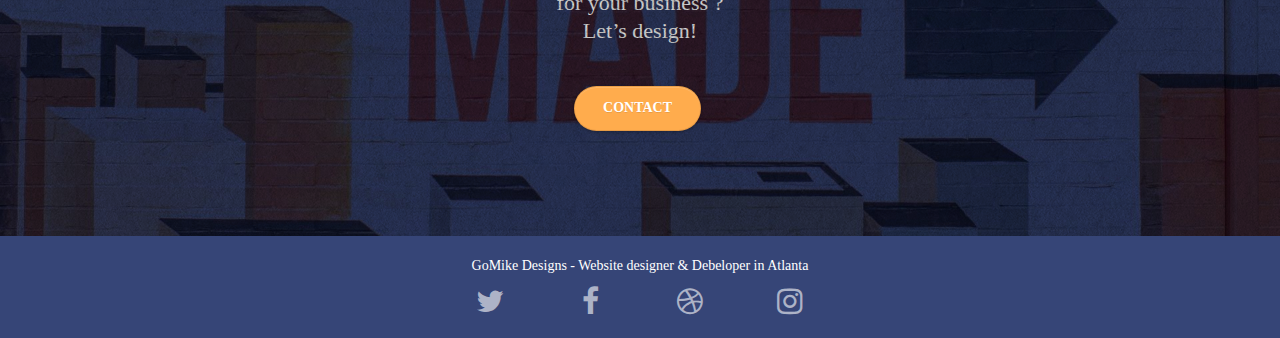
==== commit 1a5a96da: "change the name" ====
--- a/index.html
+++ b/index.html
@@ -1,263 +1,329 @@
 <!doctype html>
-<html lang="Default">
+<html lang="en">
+
 <head>
-    <meta charset="utf-8">
-    <meta name="keywords" content="">
-    <meta name="description" content="I'm Mike and your should hire me to build your website">
-    <meta name="viewport" content="width=device-width, initial-scale=1.0, viewport-fit=cover">
-    <link rel="shortcut icon" type="image/png" href="favicon.jpg">
-    
+	<meta charset="utf-8">
+	<meta name="keywords" content="atlanta web design , web page design atlanta ,website developers atlanta , atlanta ecommerce web design , atlanta georgia web design services
+best webdesigners in atlanta ,website design atlanta , atlanta website design ,
+wordpress designers near me">
+	<meta name="description" content="The best freelance Website developer 
+	in Atlnata. We are designing and developing your ecommerce,
+	 shopify and wordpress websites to generte more leads for small and large companies in Peachtree Ave,Atlanta.
+	       ">
+	<meta name="viewport" content="width=device-width, initial-scale=1.0, viewport-fit=cover">
+	<link rel="shortcut icon" type="image/png" href="favicon.jpg">
+
 	<link rel="stylesheet" type="text/css" href="./css/bootstrap.min.css">
 	<link rel="stylesheet" type="text/css" href="style.css">
 	<link rel="stylesheet" type="text/css" href="./css/font-awesome.min.css">
 	<link rel="stylesheet" type="text/css" href="./css/et-line.min.css">
-	
-    
-	<script src="./js/jquery-2.1.0.min.js"></script>
-	<script src="./js/bootstrap.min.js"></script>
-	<script src="./js/blocs.min.js"></script>
-	<script src="./js/jquery.touchSwipe.min.js" defer></script>
-    <title>.</title>
-
-    
-<!-- Analytics -->
- 
-<!-- Analytics END -->
-    
+
+
+	<script defer src="./js/jquery-2.1.0.min.js"></script>
+	<script defer src="./js/bootstrap.min.js"></script>
+	<script defer src="./js/blocs.min.js"></script>
+	<script defer src="./js/jquery.touchSwipe.min.js"></script>
+	<title>GoMikeDesigns - Website Designer and Developer in Atlanta</title>
+
+
+	<!-- Analytics -->
+	<!-- here need to add google anaylytics codes -->
+
+	<!-- Analytics END -->
+
 </head>
+
 <body>
-<!-- Main container -->
-<div class="page-container">
-    
-<!-- bloc-0 -->
-<div class="bloc bgc-white l-bloc " id="bloc-0">
-	<div class="container bloc-sm">
-		<nav class="navbar row">
-			<div class="navbar-header">
-				<a class="navbar-brand" href="index.html"><img src="img/atlanta%20web%20design%20logo.png" alt="atlanta web design logo" height="40" /></a>
-				<button id="nav-toggle" type="button" class="ui-navbar-toggle navbar-toggle" data-toggle="collapse" data-target=".navbar-1">
-					<span class="sr-only">Toggle navigation</span><span class="icon-bar"></span><span class="icon-bar"></span><span class="icon-bar"></span>
-				</button>
-			</div>
-			<div class="collapse navbar-collapse navbar-1 special-dropdown-nav">
-				<ul class="site-navigation nav navbar-nav">
-					<li>
-						<a href="index.html">Home</a>
-					</li>
-					<li>
-					</li>
-					<li>
-						<a href="page2.html">page2</a>
-					</li>
-				</ul>
-			</div>
-		</nav>
+	<!-- Main container -->
+	<div class="page-container">
+
+		<!-- bloc-0 -->
+		<div class="bloc bgc-white l-bloc " id="bloc-0">
+			<div class="container bloc-sm">
+				<nav class="navbar row">
+					<div class="navbar-header">
+						<a class="navbar-brand" href="web_developer_atlanta.html"><img
+								src="img\New folder\atlanta-web-design-GoMikeDesign.png"
+								alt="atlanta web design- GoMikedesign" height="40" /></a>
+						<button id="nav-toggle" type="button" class="ui-navbar-toggle navbar-toggle"
+							data-toggle="collapse" data-target=".navbar-1">
+							<span class="sr-only">Toggle navigation</span><span class="icon-bar"></span><span
+								class="icon-bar"></span><span class="icon-bar"></span>
+						</button>
+					</div>
+					<div class="collapse navbar-collapse navbar-1 special-dropdown-nav">
+						<ul class="site-navigation nav navbar-nav">
+							<li>
+								<a href="web_developer_atlanta.html">Home</a>
+							</li>
+							<li>
+							</li>
+							<li>
+								<a href="contact_webdeveloper_atlanta.html">Contact</a>
+							</li>
+						</ul>
+					</div>
+				</nav>
+			</div>
+		</div>
+		<!-- bloc-0 END -->
+
+		<!-- bloc-1-hero -->
+		<div class="bloc bgc-dark-slate-blue bg-atlanta-20made-20sign d-bloc bg-t-edge bloc-bg-texture texture-paper b-parallax"
+			id="bloc-1-hero">
+			<div class="container bloc-lg">
+				<div class="row tight-width-whitespace">
+					<div class="col-sm-12">
+						<img src="img\New folder\atlanta-web-designer-GoMikedesign.png"
+							class="center-block image-resize-mode" width="100"
+							alt="atlanta georgia web design services- GoMikeDesign" />
+						<h1 class="text-center hero-bloc-text tc-white ">
+							Freelance Website Designer, Developer and
+							Graphic Designer in Atlanta, <br> Gerogia.
+						</h1>
+						<div class="text-center">
+							<a href="contact_webdeveloper_atlanta.html"
+								class="btn btn-lg btn-clean btn-rd cta-hero btn-atomic-tangerine"
+								id="cta-hero">Contact</a>
+						</div>
+					</div>
+				</div>
+			</div>
+		</div>
+		<!-- bloc-1-hero END -->
+
+		<!-- bloc-2-services -->
+		<div class="bloc bgc-white l-bloc" id="bloc-2-services">
+			<div class="container bloc-md">
+				<div class="row">
+					<div class="col-sm-12">
+						<h2 class="mg-md text-center ">
+							GoMikeDesigns will help small, medium and large companies or businesses to become attractive
+							and recognizable online in Atlanta,
+							Georgia. If you need a developer for your E-commerce, Wordpress or Shopify platform,
+							GoMikeDesigns has several plans according to
+							your needs.
+						</h2>
+					</div>
+				</div>
+				<div class="row voffset-lg med-width-whitespace">
+					<div class="col-sm-4">
+						<div class="text-center">
+							<span class="et-icon-browser sm-shadow icon-dark-slate-blue icons icon-lg"></span>
+						</div>
+						<h3 class="mg-md text-center service-header">
+							Website Design
+						</h3>
+						<p class="text-center ">
+							Whether you have a website that needs a refresh or you&rsquo;re starting from scratch,
+							let&rsquo;s make a website that you can be proud of.
+						</p>
+					</div>
+					<div class="col-sm-4">
+						<div class="text-center">
+							<span class="et-icon-presentation sm-shadow icon-dark-slate-blue icons icon-lg"></span>
+						</div>
+						<h3 class="mg-md text-center service-header">
+							&nbsp;Website Strategy
+						</h3>
+						<p class="text-center ">
+							Rather than suggesting trendy designs, I&rsquo;ll work with you to understand your business
+							goals and make sure we design to help you reach those goals.<br>
+						</p>
+					</div>
+					<div class="col-sm-4">
+						<div class="text-center">
+							<span class="et-icon-edit sm-shadow icon-dark-slate-blue icons icon-lg"></span>
+						</div>
+						<h3 class="mg-md text-center service-header">
+							Logo Design
+						</h3>
+						<p class="text-center ">
+							With your business representing Atlanta, your logo should shine. I&rsquo;ll work with you to
+							create logo and brand identity that will impress people you meet in town and online.
+						</p>
+					</div>
+				</div>
+				<div class="row voffset-lg voffset">
+					<h2 class="mg-md text-center">What our Clients says</h2>
+					<div class="col-xs-12 col-md-8 col-md-offset-2">
+						<p class="statement-bloc-text  text-left">
+							“Mike an awesome <strong>freelance web designer</strong>! He captured the
+							essence of our company in our website and has helped us <strong>double our online
+								sales for our shop in Atlanta.</strong>"
+						</p>
+						<p class="text-center ">
+							Taylor Cook, project manager Apple Delights
+						</p>
+					</div>
+				</div>
+			</div>
+		</div>
+		<!-- bloc-2-services END -->
+
+		<!-- bloc-3-what-i-do -->
+		<div class="bloc tc-white bgc-atomic-tangerine bloc-bg-texture texture-paper b-parallax bg-atlanta-20made-20sign-20orange d-bloc"
+			id="bloc-3-what-i-do">
+			<div class="container bloc-lg">
+				<div class="row tight-width-whitespace black-background">
+					<div class="col-sm-12">
+						<h3 class="mg-md text-center tc-white">
+							GoMikeDesign is located Peachtree Ave. Atlanta, GA. My hometown is Atlanta. i started as a
+							freelance web designer in
+							2015.
+							I have helped a lot of Atlanta small business to stand out and attract new customers.<br>
+						</h3>
+						<p class="text-center white">
+							I'm super excited you&rsquo;re here. I partner with creative entrepreneurs and local Atlanta
+							business that are either starting or needing to renew their website to attract business.
+							Whether you need a complete brand identity or a redesign of your website, I&rsquo;ll work
+							with you to create something that looks great and structured to be found on
+							Google.<br><br><a class="ltc-white bold-link" href="contact_webdeveloper_atlanta.html">Are
+								you ready, contact
+								me</a><br>
+						</p>
+					</div>
+				</div>
+			</div>
+		</div>
+		<!-- bloc-3-what-i-do END -->
+
+		<!-- bloc-4-portfolio -->
+		<div class="bloc bgc-white bg-lines-h2-bg bg-repeat l-bloc" id="bloc-4-portfolio">
+			<div class="container bloc-lg">
+				<div class="row">
+					<div class="col-sm-12">
+						<h2 class="mg-md text-center">
+							My Latest projects
+
+						</h2>
+					</div>
+				</div>
+				<div class="row tight-width-whitespace portfolio-row">
+					<div class="col-sm-6">
+						<a href="#" data-lightbox="img\New folder\atlanta-website-petshop.jpg"
+							data-gallery-id="gallery-1" data-caption="Website for Atlanta's Premiere dog salon"
+							data-frame="snapshot-lb">
+							<img src="img\New folder\atlanta-website-petshop.jpg"
+								alt="website desgin for small buseiness in Atlanta"
+								class="img-responsive portfolio-thumb" /></a>
+						<h3 class="mg-md text-center">
+							Atlanta's premiere Dog Sitters
+						</h3>
+						<p class="text-center">
+							I love dogs and was super excited to make a website for an Atlanta dog company.
+						</p>
+					</div>
+					<div class="col-sm-6">
+						<a href="#" data-lightbox="img\New folder\atlanta-website-for-local-buseiness.jpg"
+							data-gallery-id="gallery-1" data-caption="web redesign for the best cupcakes in Atlanta"
+							data-frame="snapshot-lb"><img src="img\New folder\atlanta-website-for-local-buseiness.jpg"
+								alt="Webdesign for small buseiness in Atlanta"
+								class="img-responsive portfolio-thumb" /></a>
+						<h3 class="mg-md text-center">
+							Web redesign for the Atlanta cupcakes website
+						</h3>
+						<p class="text-center">
+							They make the best cupcakes in Atlanta and I wanted to show this online.
+						</p>
+					</div>
+				</div>
+				<div class="row tight-width-whitespace portfolio-row">
+					<div class="col-sm-6">
+						<a href="#" data-lightbox="img\New folder\atlanat-webdesign-for-Ecommerce-website.jpg"
+							data-gallery-id="gallery-1"
+							data-caption="New logo and website for Atlanta's best tech gear shop"
+							data-frame="snapshot-lb"><img
+								src="img\New folder\atlanat-webdesign-for-Ecommerce-website.jpg"
+								alt="webside desgin for shopify and e-commerce website"
+								class="img-responsive portfolio-thumb" alt="3.jpg" /></a>
+						<h3 class="mg-md text-center">
+							New logo and website for Atl + Gear - Atlanta's best tech gear shop
+						</h3>
+						<p class="text-center">
+							Whenever I&rsquo;m wanting to improve my web design skills, this shop inspires me.
+						</p>
+					</div>
+					<div class="col-sm-6">
+						<a href="#" data-lightbox="img\New folder\atlanta-webdesign-for-law-ferm.jpg"
+							data-gallery-id="gallery-1"
+							data-caption="Atlanta's legal website generates 30% more clients after web redesign"
+							data-frame="snapshot-lb"><img src="img\New folder\atlanta-webdesign-for-law-ferm.jpg"
+								alt="Best webside design for medium buseiness in Atlanta"
+								class="img-responsive portfolio-thumb" /></a>
+						<h3 class="mg-md text-center">
+							Generating 30% more law clients with a new brandnew design;
+						</h3>
+						<p class="text-center">
+							A few months ago, I created their new website and it&rsquo;s bringing lots of leads.
+						</p>
+					</div>
+				</div>
+			</div>
+		</div>
+		<!-- bloc-4-portfolio END -->
+
+		<!-- bloc-5-cta -->
+		<div class="bloc bgc-dark-slate-blue bg-atlanta-20made-20sign d-bloc bloc-bg-texture texture-paper"
+			id="bloc-5-cta">
+			<div class="container bloc-lg">
+				<div class="row">
+					<h2 class="mg-md text-center tc-white">
+						Do You need a web site <br> for your business ? <br>Let&rsquo;s design!
+					</h2>
+					<div class="col-sm-12 text-center">
+						<a href="contact_webdeveloper_atlanta.html"
+							class="btn btn-atomic-tangerine btn-clean btn-rd btn-lg cta-hero">Contact</a>
+					</div>
+				</div>
+			</div>
+		</div>
+		<!-- bloc-5-cta END -->
+
+		<!-- Footer - bloc-8 -->
+		<div class="bloc bgc-dark-slate-blue d-bloc" id="bloc-8">
+			<div class="container bloc-sm">
+				<div class="row">
+					<div class="col-sm-12">
+						<p class="text-center white">
+							GoMike Designs - Website designer & Debeloper in Atlanta<br>
+						</p>
+						<div class="row row-no-gutters social">
+							<div class="col-sm-3">
+								<div class="text-center">
+									<a class="social" href="https://twitter.com/explore"><span
+											class="fa fa-twitter icon-md"></span></a>
+								</div>
+							</div>
+							<div class="col-sm-3">
+								<div class="text-center">
+									<a class="social" href="https://www.facebook.com/"><span
+											class="fa fa-facebook icon-md"></span></a>
+								</div>
+							</div>
+							<div class="col-sm-3">
+								<div class="text-center">
+									<a class="social" href="https://dribbble.com/"><span
+											class="fa fa-dribbble icon-md"></span></a>
+								</div>
+							</div>
+							<div class="col-sm-3">
+								<div class="text-center">
+									<a class="social" href="https://www.instagram.com/"><span
+											class="fa fa-instagram icon-md"></span></a>
+								</div>
+							</div>
+						</div>
+					</div>
+				</div>
+			</div>
+		</div>
+		<!-- Footer - bloc-8 END -->
+
 	</div>
-</div>
-<!-- bloc-0 END -->
-
-<!-- bloc-1-hero -->
-<div class="bloc bgc-dark-slate-blue bg-atlanta-20made-20sign d-bloc bg-t-edge bloc-bg-texture texture-paper b-parallax" id="bloc-1-hero">
-	<div class="container bloc-lg">
-		<div class="row tight-width-whitespace">
-			<div class="col-sm-12">
-				<img src="img/atlanta%20web%20designer%20mike.png" class="center-block image-resize-mode" width="100" alt="atlanta web designer mike" />
-				<h1 class="text-center hero-bloc-text tc-white ">
-					I'm Mike.
-				</h1>
-				<div class="text-center">
-					<a href="page2.html" class="btn btn-lg btn-clean btn-rd cta-hero btn-atomic-tangerine" id="cta-hero">Contact</a>
-				</div>
-			</div>
-		</div>
-	</div>
-</div>
-<!-- bloc-1-hero END -->
-
-<!-- bloc-2-services -->
-<div class="bloc bgc-white l-bloc" id="bloc-2-services">
-	<div class="container bloc-md">
-		<div class="row">
-			<div class="col-sm-12">
-				<h1 class="mg-md text-center ">
-					I create websites and design graphics that help <br>Atlanta companies become attractive and recognizable online.
-				</h1>
-			</div>
-		</div>
-		<div class="row voffset-lg med-width-whitespace">
-			<div class="col-sm-4">
-				<div class="text-center">
-					<span class="et-icon-browser sm-shadow icon-dark-slate-blue icons icon-lg"></span>
-				</div>
-				<h1 class="mg-md text-center service-header">
-					Website Design
-				</h1>
-				<p class="text-center ">
-					Whether you have a website that needs a refresh or you&rsquo;re starting from scratch, let&rsquo;s make a website that you can be proud of.
-				</p>
-			</div>
-			<div class="col-sm-4">
-				<div class="text-center">
-					<span class="et-icon-presentation sm-shadow icon-dark-slate-blue icons icon-lg"></span>
-				</div>
-				<h1 class="mg-md text-center service-header">
-					&nbsp;Website Strategy
-				</h1>
-				<p class="text-center ">
-					Rather than suggesting trendy designs, I&rsquo;ll work with you to understand your business goals and make sure we design to help you reach those goals.<br>
-				</p>
-			</div>
-			<div class="col-sm-4">
-				<div class="text-center">
-					<span class="et-icon-edit sm-shadow icon-dark-slate-blue icons icon-lg"></span>
-				</div>
-				<h1 class="mg-md text-center service-header">
-					Logo Design
-				</h1>
-				<p class="text-center ">
-					With your business representing Atlanta, your logo should shine. I&rsquo;ll work with you to create logo and brand identity that will impress people you meet in town and online.
-				</p>
-			</div>
-		</div>
-		<div class="row voffset-lg voffset">
-			<div class="col-xs-12 col-md-8 col-md-offset-2">
-				<p class="statement-bloc-text  text-left">
-					“Mike&rsquo;s an awesome <strong>freelance&nbsp;web designer</strong>! He captured the essence of our company in our website and has helped us <strong>double our online sales</strong> for&nbsp;our shop in Atlanta."
-				</p>
-				<p class="text-center ">
-					Taylor Cook, project manager Apple Delights
-				</p>
-			</div>
-		</div>
-	</div>
-</div>
-<!-- bloc-2-services END -->
-
-<!-- bloc-3-what-i-do -->
-<div class="bloc tc-white bgc-atomic-tangerine bloc-bg-texture texture-paper b-parallax bg-atlanta-20made-20sign-20orange d-bloc" id="bloc-3-what-i-do">
-	<div class="container bloc-lg">
-		<div class="row tight-width-whitespace black-background">
-			<div class="col-sm-12">
-				<h2 class="mg-md text-center tc-white">
-					I love Atlanta, my hometown, and want to see all Atlanta businesses succeed. I help by offering web design services that help local businesses stand out and attract new customers online.<br>
-				</h2>
-				<p class="text-center white">
-					I'm super excited you&rsquo;re here. I partner with creative entrepreneurs and local Atlanta business that are either starting or needing to renew their website to attract business. Whether you need a complete brand identity or a redesign of your website, I&rsquo;ll work with you to create something that looks great and structured to be found on Google.<br><br><a class="ltc-white bold-link" href="page2.html">Are you ready, contact me</a><br>
-				</p>
-			</div>
-		</div>
-	</div>
-</div>
-<!-- bloc-3-what-i-do END -->
-
-<!-- bloc-4-portfolio -->
-<div class="bloc bgc-white bg-lines-h2-bg bg-repeat l-bloc" id="bloc-4-portfolio">
-	<div class="container bloc-lg">
-		<div class="row">
-			<div class="col-sm-12">
-				<h1 class="mg-md text-center">
-					Websites I&rsquo;ve designed and developed for Atlanta companies&nbsp; <br>that resulted in more local business<br>
-				</h1>
-			</div>
-		</div>
-		<div class="row tight-width-whitespace portfolio-row">
-			<div class="col-sm-6">
-				<a href="#" data-lightbox="img/11.jpg" data-gallery-id="gallery-1" data-caption="Website for Atlanta's Premiere dog salon" data-frame="snapshot-lb"><img src="img/11.jpg" class="img-responsive portfolio-thumb" /></a>
-				<h3 class="mg-md text-center">
-					Website for Atlanta&rsquo;s premiere Dog Sitters
-				</h3>
-				<p class="text-center">
-					I love dogs and was super excited to make a website for an Atlanta dog company.
-				</p>
-			</div>
-			<div class="col-sm-6">
-				<a href="#" data-lightbox="img/2.jpg" data-gallery-id="gallery-1" data-caption="web redesign for the best cupcakes in Atlanta" data-frame="snapshot-lb"><img src="img/2.jpg" class="img-responsive portfolio-thumb" /></a>
-				<h3 class="mg-md text-center">
-					Web redesign for the best Atlanta&nbsp;cupcakes
-				</h3>
-				<p class="text-center">
-					They make the best cupcakes in Atlanta and I wanted to show this online.
-				</p>
-			</div>
-		</div>
-		<div class="row tight-width-whitespace portfolio-row">
-			<div class="col-sm-6">
-				<a href="#" data-lightbox="img/3.jpg" data-gallery-id="gallery-1" data-caption="New logo and website for Atlanta's best tech gear shop" data-frame="snapshot-lb"><img src="img/3.jpg" class="img-responsive portfolio-thumb" alt="3.jpg" /></a>
-				<h3 class="mg-md text-center">
-					New logo and website for Atl + Gear - Atlanta&rsquo;s best tech gear shop
-				</h3>
-				<p class="text-center">
-					Whenever I&rsquo;m wanting to improve my web design skills, this shop inspires me.
-				</p>
-			</div>
-			<div class="col-sm-6">
-				<a href="#" data-lightbox="img/4.jpg" data-gallery-id="gallery-1" data-caption="Atlanta's legal website generates 30% more clients after web redesign" data-frame="snapshot-lb"><img src="img/4.jpg" class="img-responsive portfolio-thumb" /></a>
-				<h3 class="mg-md text-center">
-					Atlanta&rsquo;s legal new website - Generating 30% more law clients with a refresh&nbsp;
-				</h3>
-				<p class="text-center">
-					A few months ago, I created their new website and it&rsquo;s bringing lots of leads.
-				</p>
-			</div>
-		</div>
-	</div>
-</div>
-<!-- bloc-4-portfolio END -->
-
-<!-- bloc-5-cta -->
-<div class="bloc bgc-dark-slate-blue bg-atlanta-20made-20sign d-bloc bloc-bg-texture texture-paper" id="bloc-5-cta">
-	<div class="container bloc-lg">
-		<div class="row">
-			<h2 class="mg-md text-center tc-white">
-				Ready for a great website? <br>Let&rsquo;s design!
-			</h2>
-			<div class="col-sm-12 text-center">
-				<a href="page2.html" class="btn btn-atomic-tangerine btn-clean btn-rd btn-lg cta-hero">Contact</a>
-			</div>
-		</div>
-	</div>
-</div>
-<!-- bloc-5-cta END -->
-
-<!-- Footer - bloc-8 -->
-<div class="bloc bgc-dark-slate-blue d-bloc" id="bloc-8">
-	<div class="container bloc-sm">
-		<div class="row">
-			<div class="col-sm-12">
-				<p class="text-center white">
-					GoMike Designs - Web designer living and loving Atlanta.<br>
-				</p>
-				<div class="row row-no-gutters social">
-					<div class="col-sm-3">
-						<div class="text-center">
-							<a class="social" href="index.html"><span class="fa fa-twitter icon-md"></span></a>
-						</div>
-					</div>
-					<div class="col-sm-3">
-						<div class="text-center">
-							<a class="social" href="index.html"><span class="fa fa-facebook icon-md"></span></a>
-						</div>
-					</div>
-					<div class="col-sm-3">
-						<div class="text-center">
-							<a class="social" href="index.html"><span class="fa fa-dribbble icon-md"></span></a>
-						</div>
-					</div>
-					<div class="col-sm-3">
-						<div class="text-center">
-							<a class="social" href="index.html"><span class="fa fa-instagram icon-md"></span></a>
-						</div>
-					</div>
-				</div>
-			</div>
-		</div>
-	</div>
-</div>
-<!-- Footer - bloc-8 END -->
-
-</div>
-<!-- Main container END -->
-    
+	<!-- Main container END -->
+
 
 </body>
-</html>
+
+</html>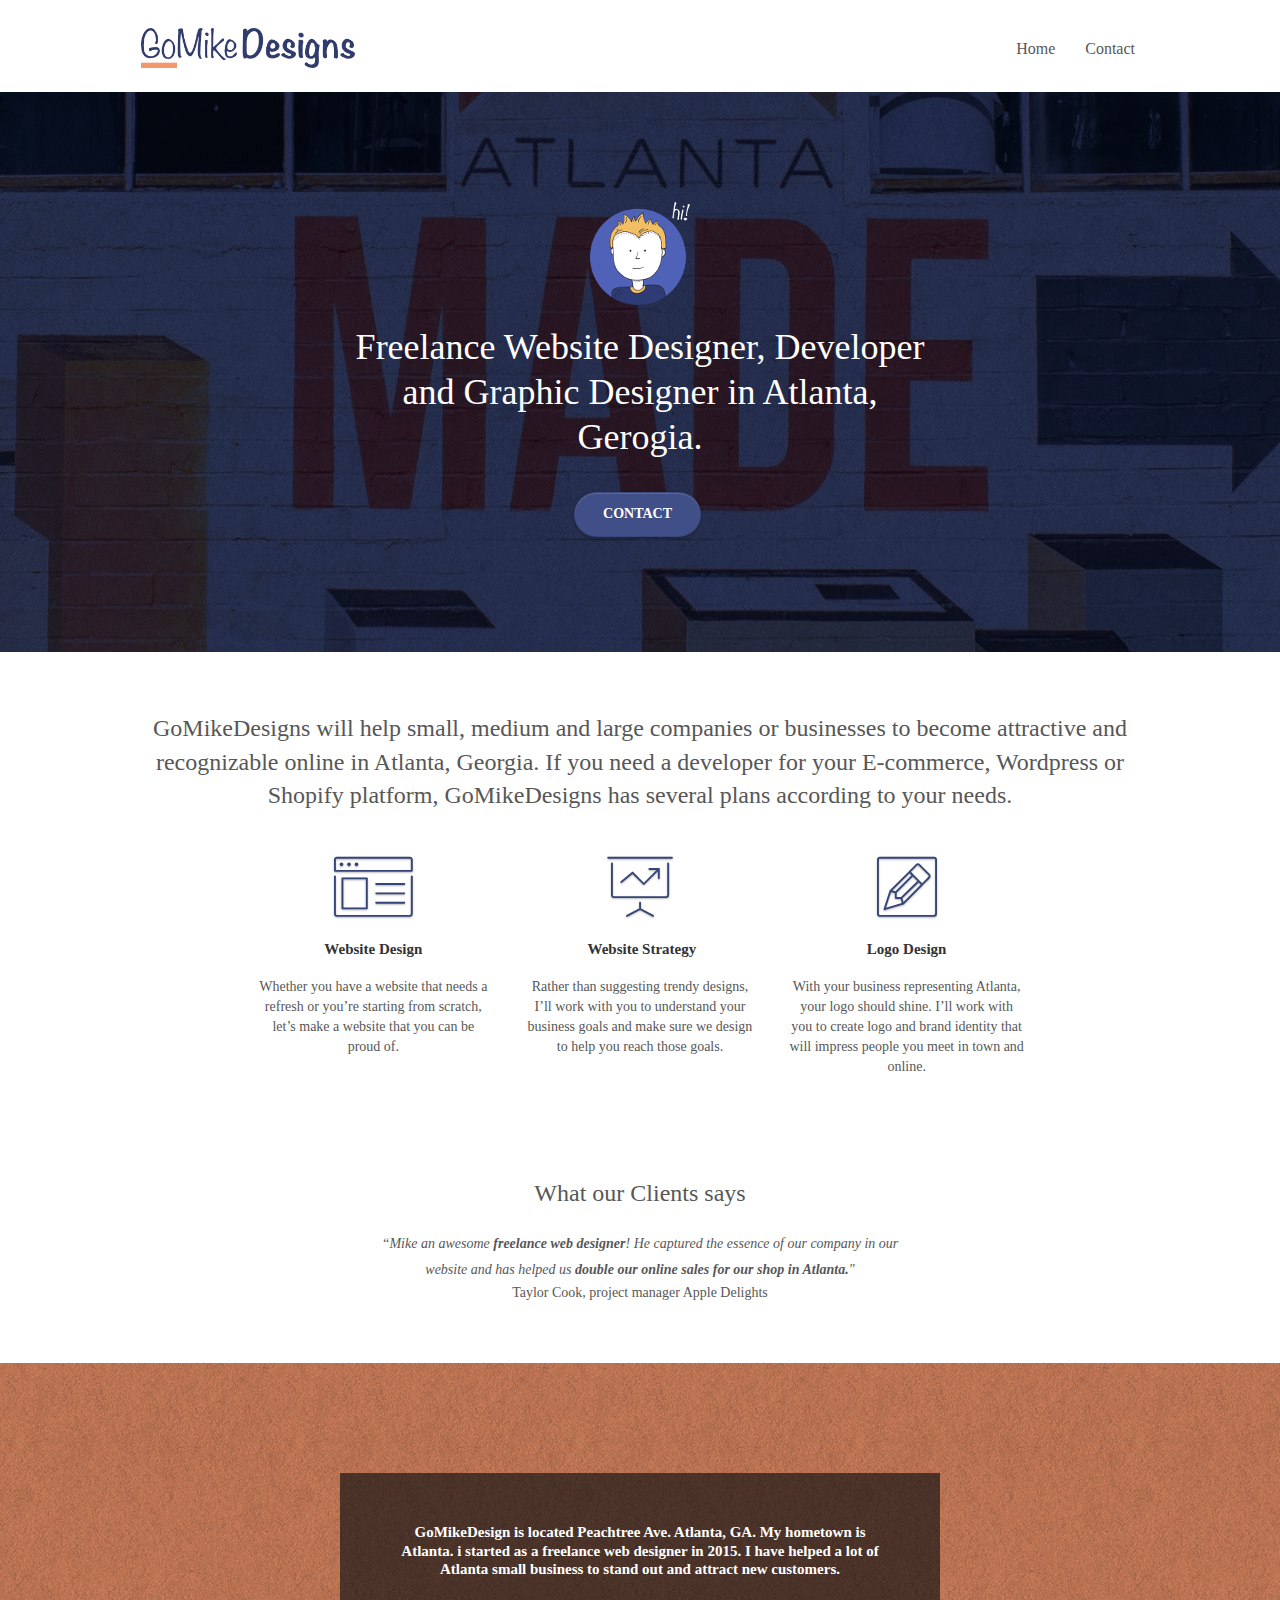
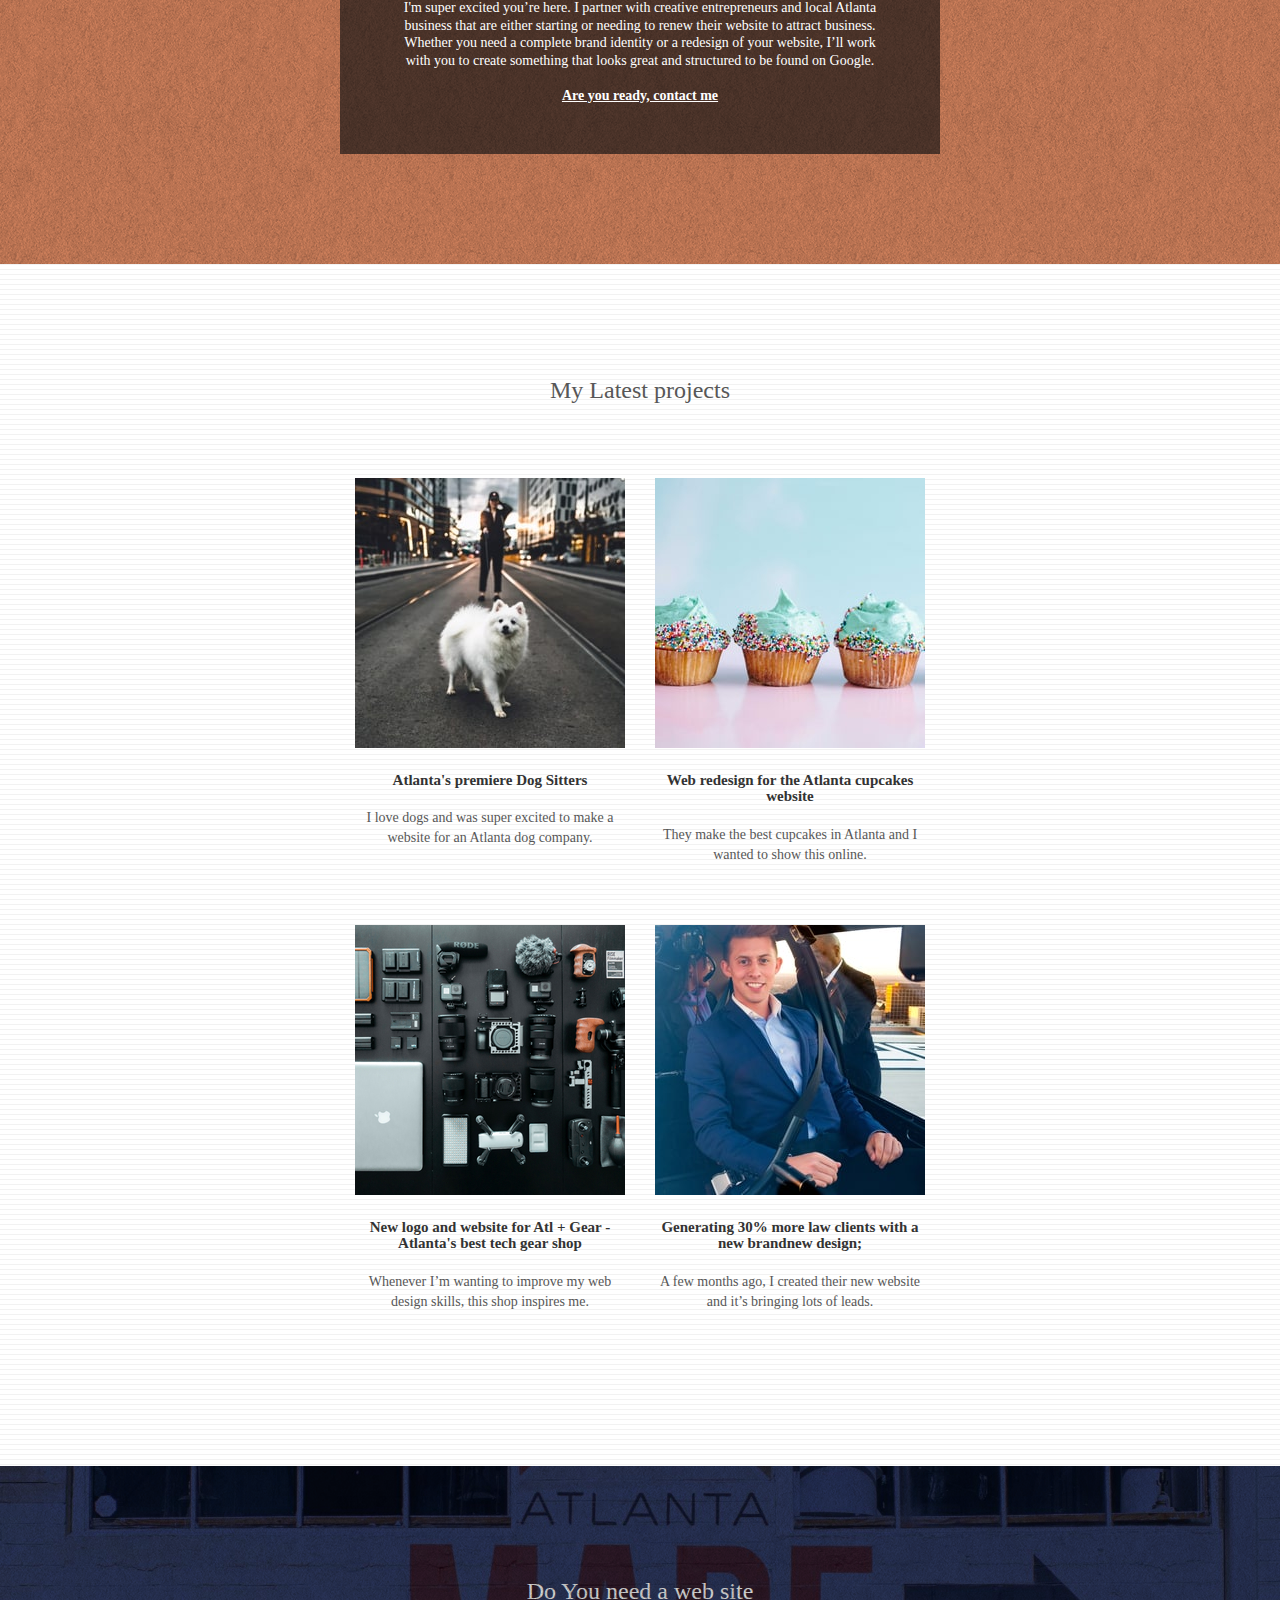
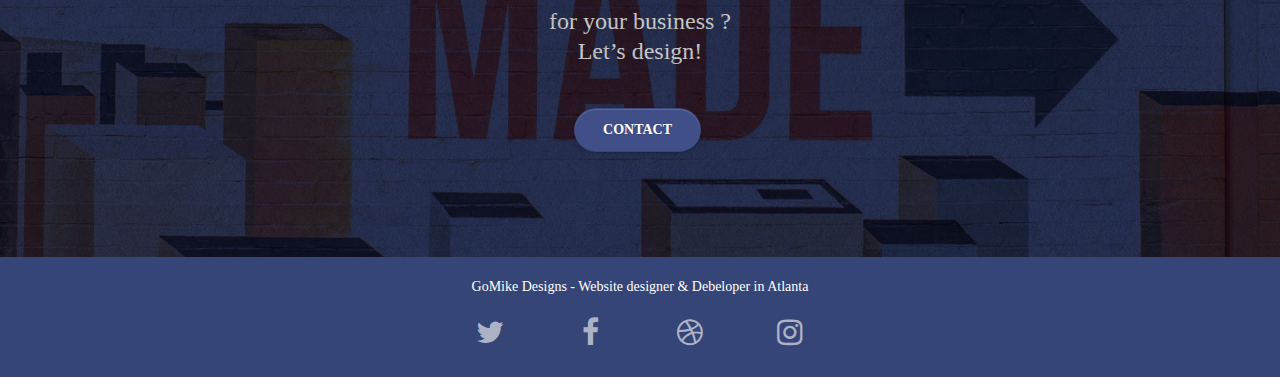
==== commit 6ca477cf: "after revision 01" ====
--- a/index.html
+++ b/index.html
@@ -42,7 +42,7 @@
 			<div class="container bloc-sm">
 				<nav class="navbar row">
 					<div class="navbar-header">
-						<a class="navbar-brand" href="web_developer_atlanta.html"><img
+						<a class="navbar-brand" href="index.html"><img
 								src="img\New folder\atlanta-web-design-GoMikeDesign.png"
 								alt="atlanta web design- GoMikedesign" height="40" /></a>
 						<button id="nav-toggle" type="button" class="ui-navbar-toggle navbar-toggle"
@@ -54,7 +54,7 @@
 					<div class="collapse navbar-collapse navbar-1 special-dropdown-nav">
 						<ul class="site-navigation nav navbar-nav">
 							<li>
-								<a href="web_developer_atlanta.html">Home</a>
+								<a href="index.html">Home</a>
 							</li>
 							<li>
 							</li>
--- a/style.css
+++ b/style.css
@@ -1,21 +1,21 @@
 body {
     margin: 0;
     padding: 0;
-    background: #FFF;
+    background: #fff;
     overflow-x: hidden;
     -webkit-font-smoothing: antialiased;
-    -moz-osx-font-smoothing: grayscale;
+    -moz-osx-font-smoothing: grayscale
 }
 
 a,
 button {
     transition: all .3s ease-in-out;
-    outline: none !important;
+    outline: 0 !important
 }
 
 a:hover {
     text-decoration: none;
-    cursor: pointer;
+    cursor: pointer
 }
 
 #page-loading-blocs-notifaction {
@@ -24,7 +24,7 @@
     bottom: 0;
     width: 100%;
     z-index: 100000;
-    background: #FFFFFF url("img/pageload-spinner.gif") no-repeat center center;
+    background: #fff url(img/pageload-spinner.gif) no-repeat center center
 }
 
 .bloc {
@@ -36,48 +36,48 @@
     -moz-background-size: cover;
     -o-background-size: cover;
     background-size: cover;
-    position: relative;
+    position: relative
 }
 
 .bloc .container {
     padding-left: 0;
-    padding-right: 0;
+    padding-right: 0
 }
 
 .bloc-lg {
-    padding: 100px 50px;
+    padding: 100px 50px
 }
 
 .bloc-md {
-    padding: 50px;
+    padding: 50px
 }
 
 .bloc-sm {
-    padding: 20px 50px;
-}
-
+    padding: 20px 50px
+}
+
+.bg-b-edge,
+.bg-bl-edge,
+.bg-br-edge,
 .bg-center,
 .bg-l-edge,
 .bg-r-edge,
+.bg-repeat,
 .bg-t-edge,
-.bg-b-edge,
 .bg-tl-edge,
-.bg-bl-edge,
-.bg-tr-edge,
-.bg-br-edge,
-.bg-repeat {
+.bg-tr-edge {
     -webkit-background-size: auto !important;
     -moz-background-size: auto !important;
     -o-background-size: auto !important;
-    background-size: auto !important;
+    background-size: auto !important
 }
 
 .bg-repeat {
-    background: repeat;
+    background: repeat
 }
 
 .bg-t-edge {
-    background: top no-repeat;
+    background: top no-repeat
 }
 
 .bloc-bg-texture::before {
@@ -87,44 +87,44 @@
     top: 0;
     bottom: 0;
     left: 0;
-    right: 0;
+    right: 0
 }
 
 .texture-paper::before {
     background: url("img/New folder/texture-paper.png");
-    background-size: 280px 280px;
+    background-size: 280px 280px
 }
 
 .b-parallax {
-    background-attachment: fixed;
+    background-attachment: fixed
 }
 
 .d-bloc {
-    color: rgba(255, 255, 255, .7);
+    color: rgba(255, 255, 255, .7)
 }
 
 .d-bloc button:hover {
-    color: rgba(255, 255, 255, .9);
+    color: rgba(255, 255, 255, .9)
 }
 
 .d-bloc .icon-round,
-.d-bloc .icon-square,
 .d-bloc .icon-rounded,
 .d-bloc .icon-semi-rounded-a,
-.d-bloc .icon-semi-rounded-b {
-    border-color: rgba(255, 255, 255, .9);
+.d-bloc .icon-semi-rounded-b,
+.d-bloc .icon-square {
+    border-color: rgba(255, 255, 255, .9)
 }
 
 .d-bloc .divider-h span {
-    border-color: rgba(255, 255, 255, .2);
+    border-color: rgba(255, 255, 255, .2)
 }
 
 .d-bloc .a-btn,
 .d-bloc .navbar a,
 .d-bloc .navbar-brand,
+.d-bloc a .icon-lg,
+.d-bloc a .icon-md,
 .d-bloc a .icon-sm,
-.d-bloc a .icon-md,
-.d-bloc a .icon-lg,
 .d-bloc a .icon-xl,
 .d-bloc h1 a,
 .d-bloc h2 a,
@@ -133,15 +133,15 @@
 .d-bloc h5 a,
 .d-bloc h6 a,
 .d-bloc p a {
-    color: rgba(255, 255, 255, .6);
+    color: rgba(255, 255, 255, .6)
 }
 
 .d-bloc .a-btn:hover,
 .d-bloc .navbar a:hover,
 .d-bloc .navbar-brand:hover,
+.d-bloc a:hover .icon-lg,
+.d-bloc a:hover .icon-md,
 .d-bloc a:hover .icon-sm,
-.d-bloc a:hover .icon-md,
-.d-bloc a:hover .icon-lg,
 .d-bloc a:hover .icon-xl,
 .d-bloc h1 a:hover,
 .d-bloc h2 a:hover,
@@ -150,79 +150,79 @@
 .d-bloc h5 a:hover,
 .d-bloc h6 a:hover,
 .d-bloc p a:hover {
-    color: rgba(255, 255, 255, 1);
+    color: #fff
 }
 
 .d-bloc .navbar-toggle .icon-bar {
-    background: rgba(255, 255, 255, 1);
+    background: #fff
 }
 
 .d-bloc .btn-wire,
 .d-bloc .btn-wire:hover {
-    color: rgba(255, 255, 255, 1);
-    border-color: rgba(255, 255, 255, 1);
+    color: #fff;
+    border-color: #fff
 }
 
 .d-bloc .panel {
-    color: rgba(0, 0, 0, .5);
+    color: rgba(0, 0, 0, .5)
 }
 
 .d-bloc .panel button:hover {
-    color: rgba(0, 0, 0, .7);
+    color: rgba(0, 0, 0, .7)
 }
 
 .d-bloc .panel icon {
-    border-color: rgba(0, 0, 0, .7);
+    border-color: rgba(0, 0, 0, .7)
 }
 
 .d-bloc .panel .divider-h span {
-    border-color: rgba(0, 0, 0, .1);
+    border-color: rgba(0, 0, 0, .1)
 }
 
 .d-bloc .panel .a-btn {
-    color: rgba(0, 0, 0, .6);
+    color: rgba(0, 0, 0, .6)
 }
 
 .d-bloc .panel .a-btn:hover {
-    color: rgba(0, 0, 0, 1);
+    color: #000
 }
 
 .d-bloc .panel .btn-wire,
 .d-bloc .panel .btn-wire:hover {
     color: rgba(0, 0, 0, .7);
-    border-color: rgba(0, 0, 0, .3);
+    border-color: rgba(0, 0, 0, .3)
 }
 
 .d-bloc .panel,
 .l-bloc {
-    color: rgba(0, 0, 0, .5);
+    color: rgba(0, 0, 0, .5)
 }
 
 .d-bloc .panel button:hover,
 .l-bloc button:hover {
-    color: rgba(0, 0, 0, .7);
+    color: rgba(0, 0, 0, .7)
 }
 
 .l-bloc .icon-round,
-.l-bloc .icon-square,
 .l-bloc .icon-rounded,
 .l-bloc .icon-semi-rounded-a,
-.l-bloc .icon-semi-rounded-b {
-    border-color: rgba(0, 0, 0, .7);
+.l-bloc .icon-semi-rounded-b,
+.l-bloc .icon-square {
+    border-color: rgba(0, 0, 0, .7)
 }
 
 .d-bloc .panel .divider-h span,
 .l-bloc .divider-h span {
-    border-color: rgba(0, 0, 0, .1);
+    border-color: rgba(0, 0, 0, .1)
 }
 
 .d-bloc .panel .a-btn,
 .l-bloc .a-btn,
 .l-bloc .navbar a,
 .l-bloc .navbar-brand,
+.l-bloc a .icon-lg,
+.l-bloc a .icon-md,
 .l-bloc a .icon-sm,
-.l-bloc a .icon-md,
-.l-bloc a .icon-lg,
 .l-bloc a .icon-xl,
 .l-bloc h1 a,
 .l-bloc h2 a,
@@ -231,16 +231,16 @@
 .l-bloc h5 a,
 .l-bloc h6 a,
 .l-bloc p a {
-    color: rgba(0, 0, 0, .6);
+    color: rgba(0, 0, 0, .6)
 }
 
 .d-bloc .panel .a-btn:hover,
 .l-bloc .a-btn:hover,
 .l-bloc .navbar a:hover,
 .l-bloc .navbar-brand:hover,
+.l-bloc a:hover .icon-lg,
+.l-bloc a:hover .icon-md,
 .l-bloc a:hover .icon-sm,
-.l-bloc a:hover .icon-md,
-.l-bloc a:hover .icon-lg,
 .l-bloc a:hover .icon-xl,
 .l-bloc h1 a:hover,
 .l-bloc h2 a:hover,
@@ -249,11 +249,11 @@
 .l-bloc h5 a:hover,
 .l-bloc h6 a:hover,
 .l-bloc p a:hover {
-    color: rgba(0, 0, 0, 1);
+    color: #000
 }
 
 .l-bloc .navbar-toggle .icon-bar {
-    color: rgba(0, 0, 0, .6);
+    color: rgba(0, 0, 0, .6)
 }
 
 .d-bloc .panel .btn-wire,
@@ -261,168 +261,168 @@
 .l-bloc .btn-wire,
 .l-bloc .btn-wire:hover {
     color: rgba(0, 0, 0, .7);
-    border-color: rgba(0, 0, 0, .3);
+    border-color: rgba(0, 0, 0, .3)
 }
 
 .voffset {
-    margin-top: 30px;
+    margin-top: 30px
 }
 
 .voffset-lg {
-    margin-top: 80px;
+    margin-top: 80px
 }
 
 .row-no-gutters {
     margin-right: 0;
-    margin-left: 0;
-}
-
-.row.row-no-gutters>[class^="col-"],
-.row.row-no-gutters>[class*=" col-"] {
+    margin-left: 0
+}
+
+.row.row-no-gutters>[class*=" col-"],
+.row.row-no-gutters>[class^=col-] {
     padding-right: 0;
-    padding-left: 0;
+    padding-left: 0
 }
 
 #bloc-2-services p {
-    font-size: 14px;
+    font-size: 14px
 }
 
 .navbar {
     margin-bottom: 0;
-    z-index: 1;
+    z-index: 1
 }
 
 .navbar-brand {
     height: auto;
     padding: 3px 15px;
     font-size: 25px;
-    font-weight: normal;
+    font-weight: 400;
     font-weight: 600;
-    line-height: 44px;
+    line-height: 44px
 }
 
 .navbar-brand img {
     max-height: 200px;
     margin: 0 5px 0 0;
-    display: inline;
+    display: inline
 }
 
 .navbar-brand img[src$=svg] {
-    min-width: 100px;
+    min-width: 100px
 }
 
 .nav-center .navbar-brand img {
-    margin: 0;
+    margin: 0
 }
 
 .navbar .nav {
     padding-top: 2px;
     margin-right: -16px;
     float: right;
-    z-index: 1;
+    z-index: 1
 }
 
 .nav>li {
     float: left;
     margin-top: 4px;
-    font-size: 16px;
+    font-size: 16px
 }
 
 .navbar-nav .open .dropdown-menu>li>a {
-    text-align: inherit;
-}
-
-.nav>li a:hover,
-.nav>li a:focus {
-    background: transparent;
+    text-align: inherit
+}
+
+.nav>li a:focus,
+.nav>li a:hover {
+    background: 0 0
 }
 
 .navbar-toggle {
     margin: 10px 10px 0 0;
-    border: 0px;
+    border: 0
 }
 
 .navbar-toggle:hover {
-    background: transparent !important;
+    background: 0 0 !important
 }
 
 .navbar-toggle .icon-bar {
     background-color: rgba(0, 0, 0, .5);
-    width: 26px;
+    width: 26px
 }
 
 .nav-invert .navbar .nav {
-    float: left;
-}
-
-.nav-invert .navbar-header,
-.nav-invert .navbar-brand {
+    float: left
+}
+
+.nav-invert .navbar-brand,
+.nav-invert .navbar-header {
     float: right;
     position: relative;
-    z-index: 2;
-}
-
-@media (min-width: 768px) {
+    z-index: 2
+}
+
+@media (min-width:768px) {
     .site-navigation {
         position: absolute;
         top: 50%;
         right: 20px;
         transform: translate(0, -50%);
-        -webkit-transform: translateY(-50%);
+        -webkit-transform: translateY(-50%)
     }
 
     .nav>li .dropdown-menu a,
     .nav>li .dropdown-menu a:hover {
-        color: #484848;
+        color: #484848
     }
 
     .nav-invert .site-navigation {
         left: 0;
-        right: 0;
+        right: 0
     }
 
     .nav-center {
-        text-align: center;
+        text-align: center
     }
 
     .nav-center .navbar-header {
-        width: 100%;
-    }
-
-    .nav-center .navbar-header,
+        width: 100%
+    }
+
+    .nav-center .nav>li,
     .nav-center .navbar-brand,
-    .nav-center .nav>li {
+    .nav-center .navbar-header {
         float: none;
-        display: inline-block;
+        display: inline-block
     }
 
     .nav-center .site-navigation {
         position: relative;
         width: 100%;
         right: 0;
-        margin-right: 0px;
-        margin-top: 20px;
+        margin-right: 0;
+        margin-top: 20px
     }
 
     .nav-center.mini-nav .navbar-toggle {
         float: none;
-        margin: 10px auto 0;
+        margin: 10px auto 0
     }
 }
 
 .nav>li>.dropdown a {
-    background: none !important;
+    background: 0 0 !important;
     display: block;
-    padding: 14px 15px;
+    padding: 14px 15px
 }
 
 nav .caret {
-    margin: 0 5px;
+    margin: 0 5px
 }
 
 .dropdown-menu .dropdown-menu {
     top: -8px;
-    left: 100%;
+    left: 100%
 }
 
 .dropdown-menu .dropmenu-flow-right {
@@ -430,91 +430,92 @@
     left: 0;
     margin-left: -1px;
     border-top-left-radius: 0;
-    border-top-right-radius: 0;
+    border-top-right-radius: 0
 }
 
 .dropdown-menu .dropdown span {
-    border: 4px solid black;
+    border: 4px solid #000;
     border-top-color: transparent;
     border-right-color: transparent;
     border-bottom-color: transparent;
     margin: 6px -5px 0 0 !important;
-    float: right;
+    float: right
 }
 
 .mg-md {
     margin-top: 10px;
-    margin-bottom: 20px;
+    margin-bottom: 20px
 }
 
 .mg-lg {
     margin-top: 10px;
-    margin-bottom: 40px;
+    margin-bottom: 40px
 }
 
 .btn {
-    margin: 0 5px 5px 0;
+    margin: 0 5px 5px 0
 }
 
 .btn.pull-right {
-    margin: 0 0 5px 5px;
+    margin: 0 0 5px 5px
 }
 
 .btn-d,
-.btn-d:hover,
-.btn-d:focus {
-    color: #FFF;
-    background: rgba(0, 0, 0, .3);
+.btn-d:focus,
+.btn-d:hover {
+    color: #fff;
+    background: rgba(0, 0, 0, .3)
 }
 
 button {
-    outline: none !important;
+    outline: 0 !important
 }
 
 .btn-rd {
-    border-radius: 40px;
+    border-radius: 40px
 }
 
 .btn-clean {
     border: 1px solid rgba(0, 0, 0, .08);
     border-bottom-color: rgba(0, 0, 0, .1);
     text-shadow: 0 1px 0 rgba(0, 0, 1, .1);
-    box-shadow: 0 1px 3px rgba(0, 0, 1, .25), inset 0 1px 0 0 rgba(255, 255, 255, .15);
+    box-shadow: 0 1px 3px rgba(0, 0, 1, .25), inset 0 1px 0 0 rgba(255, 255, 255, .15)
 }
 
 .icon-md {
     font-size: 30px !important;
+    padding: 10px
 }
 
 .icon-lg {
-    font-size: 60px !important;
+    font-size: 60px !important
 }
 
 .sm-shadow {
-    text-shadow: 0 1px 2px rgba(0, 0, 0, .3);
+    text-shadow: 0 1px 2px rgba(0, 0, 0, .3)
 }
 
 .panel-sq,
-.panel-sq .panel-heading,
-.panel-sq .panel-footer {
-    border-radius: 0;
+.panel-sq .panel-footer,
+.panel-sq .panel-heading {
+    border-radius: 0
 }
 
 .panel-rd {
-    border-radius: 30px;
+    border-radius: 30px
 }
 
 .panel-rd .panel-heading {
-    border-radius: 29px 29px 0 0;
+    border-radius: 29px 29px 0 0
 }
 
 .panel-rd .panel-footer {
-    border-radius: 0 0 29px 29px;
+    border-radius: 0 0 29px 29px
 }
 
 .form-control {
     border-color: rgba(0, 0, 0, .1);
-    box-shadow: none;
+    box-shadow: none
 }
 
 .scrollToTop {
@@ -525,76 +526,76 @@
     right: 20px;
     opacity: 0;
     z-index: 500;
-    transition: all .3s ease-in-out;
+    transition: all .3s ease-in-out
 }
 
 .scrollToTop span {
-    margin-top: 6px;
+    margin-top: 6px
 }
 
 .showScrollTop {
     font-size: 14px;
-    opacity: 1;
+    opacity: 1
 }
 
 a[data-lightbox] {
     position: relative;
     display: block;
-    text-align: center;
+    text-align: center
 }
 
 a[data-lightbox]:hover::before {
     content: "+";
-    font-family: "HelveticaNeue-Light", "Helvetica Neue Light", "Helvetica Neue", Helvetica, Arial;
+    font-family: HelveticaNeue-Light, "Helvetica Neue Light", "Helvetica Neue", Helvetica, Arial;
     font-size: 32px;
     width: 50px;
     height: 50px;
     margin-left: -25px;
     border-radius: 50%;
     background: rgba(0, 0, 0, .6);
-    color: #FFF;
+    color: #fff;
     font-weight: 100;
     z-index: 1;
     position: absolute;
     top: 50%;
     transform: translateY(-50%);
-    -webkit-transform: translateY(-50%);
+    -webkit-transform: translateY(-50%)
 }
 
 a[data-lightbox]:hover img {
-    opacity: 0.6;
+    opacity: .6;
     -webkit-animation-fill-mode: none;
-    animation-fill-mode: none;
+    animation-fill-mode: none
 }
 
 #lightbox-modal {
     display: flex;
-    align-items: center;
+    align-items: center
 }
 
 #lightbox-modal .modal-dialog {
     width: 90%;
     max-width: 900px;
-    margin: 0 auto 0;
+    margin: 0 auto 0
 }
 
 #lightbox-modal .modal-dialog img {
     max-height: 90vh;
-    margin: 0 auto;
+    margin: 0 auto
 }
 
 .lightbox-caption {
     padding: 20px;
-    color: #FFF;
+    color: #fff;
     background: rgba(0, 0, 0, .5);
     position: absolute;
     left: 15px;
     right: 15px;
-    bottom: 5px;
+    bottom: 5px
 }
 
 .close-lightbox {
-    color: #FFF;
+    color: #fff;
     font-size: 30px;
     position: absolute;
     top: 20px;
@@ -604,14 +605,14 @@
     border: none;
     line-height: 30px;
     padding: 0 9px 5px;
-    opacity: 0.3;
+    opacity: .3
 }
 
 .close-lightbox:hover,
 .next-lightbox:hover,
 .prev-lightbox:hover {
-    opacity: 1.0;
-    color: #FFF;
+    opacity: 1;
+    color: #fff
 }
 
 .next-lightbox,
@@ -623,54 +624,55 @@
     position: absolute;
     top: 45%;
     z-index: 1;
-    opacity: 0.4;
+    opacity: .4
 }
 
 .next-lightbox {
     padding: 6px 8px 1px 13px;
-    right: 25px;
+    right: 25px
 }
 
 .prev-lightbox {
     padding: 6px 13px 1px 10px;
-    left: 25px;
+    left: 25px
 }
 
 .snapshot-lb .modal-body {
-    padding-bottom: 45px;
+    padding-bottom: 45px
 }
 
 .snapshot-lb .lightbox-caption {
     padding: 0;
     color: rgba(0, 0, 0, .5);
-    background: none;
-}
-
+    background: 0 0
+}
+
+.btn,
+a,
 h1,
 h2,
 h3,
 h4,
 h5,
 h6,
-p,
 label,
-.btn,
-a {
-    font-family: " Roboto Slab", "prata";
+p {
+    font-family: " Roboto Slab", prata;
     font-weight: 400;
     color: #575757 !important;
+    font-display: swap
 }
 
 .container {
-    max-width: 1000px;
+    max-width: 1000px
 }
 
 .hero-bloc-text {
-    font-size: 36px;
+    font-size: 36px
 }
 
 .hero-bloc-text-sub {
-    font-size: 36px;
+    font-size: 36px
 }
 
 .statement-bloc-text {
@@ -680,182 +682,179 @@
     text-align: center;
     font-weight: lighter;
     max-width: 520px;
-    margin: auto auto auto auto;
+    margin: auto auto auto auto
 }
 
 p {
-    font-size: 1.0em;
+    font-size: 1em
 }
 
 .tight-width-whitespace {
     max-width: 600px;
-    margin: 10px auto;
+    margin: 10px auto
 }
 
 .h1 {
     font-size: 36px;
-    font-family: " Roboto Slab", "prata", "Open Sans";
+    font-family: " Roboto Slab", prata, "Open Sans"
 }
 
 .cta-hero {
     margin-top: 22px;
-    color: #FFFFFF !important;
+    color: #fff !important;
     text-transform: uppercase;
     padding: 12px 28px 12px 28px;
-    font-size: 1.0em;
-    font-weight: 700;
+    font-size: 1em;
+    font-weight: 700
 }
 
 .social {
     max-width: 400px;
-    margin: auto auto auto auto;
+    margin: auto auto auto auto
 }
 
 h2 {
-    font-size: 22px;
-    line-height: 1.4em;
+    font-size: 24px;
+    line-height: 1.4em
 }
 
 h3 {
     font-size: 15px;
-    /* text-transform: uppercase; */
     font-weight: 700;
-    color: #333333 !important;
+    color: #333 !important
 }
 
 .med-width-whitespace {
     max-width: 800px;
     margin: auto auto auto auto;
-    box-shadow: 0px 0px 0px #000000;
+    box-shadow: 0 0 0 #000
 }
 
 h1 {
-    color: #333333 !important;
+    color: #333 !important
 }
 
 h4 {
-    color: #333333 !important;
+    color: #333 !important
 }
 
 .icons {
     margin-bottom: 14px;
-    margin-top: 24px;
+    margin-top: 24px
 }
 
 .white {
-    color: #FFFFFF !important;
+    color: #fff !important
 }
 
 .portfolio-thumb {
-    margin-bottom: 24px;
+    margin-bottom: 24px
 }
 
 .portfolio-row {
     margin-bottom: 44px;
-    margin-top: 50px;
+    margin-top: 50px
 }
 
 .avatar {
-    box-shadow: 0px 4px 9px rgba(0, 0, 0, 0.3);
+    box-shadow: 0 4px 9px rgba(0, 0, 0, .3)
 }
 
 .black-background {
-    background-color: rgba(35, 31, 32, 0.7);
-    padding: 40px 40px 40px 40px;
+    background-color: rgba(35, 31, 32, .7);
+    padding: 40px 40px 40px 40px
 }
 
 .bold-link {
     font-weight: 900;
-    text-decoration: underline !important;
+    text-decoration: underline !important
 }
 
 .service-header {
     font-size: 15px;
-    font-weight: 700;
-    /* text-transform: uppercase; */
+    font-weight: 700
 }
 
 .bgc-white {
-    background-color: #FFFFFF;
+    background-color: #fff
 }
 
 .bgc-dark-slate-blue {
-    background-color: #364577;
+    background-color: #364577
 }
 
 .bgc-atomic-tangerine {
-    background-color: #F3976C;
+    background-color: #f3976c
 }
 
 .tc-white {
-    color: #FFFFFF !important;
-    line-height: 1.25em;
-    /* I add , visibilty*/
+    color: #fff !important;
+    line-height: 1.25em
 }
 
 .btn-atomic-tangerine {
-    background: rgb(255, 172, 77);
-    color: #FFFFFF !important;
+    background: #404f87;
+    color: #fff !important
 }
 
 .btn-atomic-tangerine:hover {
-    background: #FF794D !important;
-    color: #FFFFFF !important;
+    background: #784087 !important;
+    color: #fff !important
 }
 
 .ltc-white {
-    color: #FFFFFF !important;
+    color: #fff !important
 }
 
 .ltc-white:hover {
-    color: #cccccc !important;
+    color: #ccc !important
 }
 
 .ltc-atomic-tangerine {
-    color: #F3976C !important;
+    color: #f3976c !important
 }
 
 .ltc-atomic-tangerine:hover {
-    color: #c27956 !important;
+    color: #c27956 !important
 }
 
 .icon-dark-slate-blue {
     color: #364577 !important;
-    border-color: #364577 !important;
+    border-color: #364577 !important
 }
 
 .bg-dots-bg {
-    background-image: url("img/dots-bg.png");
+    background-image: url(img/dots-bg.png)
 }
 
 .bg-lines-h2-bg {
-    background-image: url("img/lines-h2-bg.png");
+    background-image: url(img/lines-h2-bg.png)
 }
 
 .bg-atlanta-20made-20sign {
-    background-image: url("img/New folder/atlanta webdesginer for local buseiness.jpg");
+    background-image: url("img/New folder/atlanta webdesginer for local buseiness.jpg")
 }
 
 .bg-atlanta-20made-20sign-20orange {
-    background-image: url("img/New folder/atlanta-based-web-designer.jpg");
-}
-
-@media (max-width: 1024px) {
+    background-image: url("img/New folder/atlanta-based-web-designer.jpg")
+}
+
+@media (max-width:1024px) {
     .bloc {
         padding-left: 20px;
-        padding-right: 20px;
-    }
-
-    .bloc.full-width-bloc,
+        padding-right: 20px
+    }
+
     .bloc-tile-2.full-width-bloc .container,
     .bloc-tile-3.full-width-bloc .container,
-    .bloc-tile-4.full-width-bloc .container {
+    .bloc-tile-4.full-width-bloc .container,
+    .bloc.full-width-bloc {
         padding-left: 0;
-        padding-right: 0;
-    }
-}
-
-@media (max-width: 992px) and (min-width: 768px) {
+        padding-right: 0
+    }
+}
+
+@media (max-width:992px) and (min-width:768px) {
     .navbar .nav {
         max-width: 80%
     }
@@ -865,90 +864,90 @@
     }
 }
 
-@media only screen and (min-device-width: 768px) and (max-device-width: 1024px) and (orientation: landscape) {
+@media only screen and (min-device-width:768px) and (max-device-width:1024px) and (orientation:landscape) {
     .b-parallax {
-        background-attachment: scroll;
-    }
-}
-
-@media only screen and (min-device-width: 1024px) and (max-device-width: 1366px) and (-webkit-min-device-pixel-ratio: 1.5) {
+        background-attachment: scroll
+    }
+}
+
+@media only screen and (min-device-width:1024px) and (max-device-width:1366px) and (-webkit-min-device-pixel-ratio:1.5) {
     .b-parallax {
-        background-attachment: scroll;
-    }
-}
-
-@media (max-width: 991px) {
+        background-attachment: scroll
+    }
+}
+
+@media (max-width:991px) {
     .container {
-        width: 100%;
+        width: 100%
     }
 
     .b-parallax {
-        background-attachment: scroll;
-    }
-
-    .page-container,
-    #hero-bloc {
+        background-attachment: scroll
+    }
+
+    #hero-bloc,
+    .page-container {
         overflow-x: hidden;
-        position: relative;
+        position: relative
     }
 
     .bloc {
         padding-left: constant(safe-area-inset-left);
-        padding-right: constant(safe-area-inset-right);
+        padding-right: constant(safe-area-inset-right)
     }
 
     .bloc-group,
     .bloc-group .bloc {
         display: block;
-        width: 100%;
-    }
-
-    .bloc-fill-screen .fill-bloc-top-edge,
-    .bloc-fill-screen .fill-bloc-bottom-edge {
+        width: 100%
+    }
+
+    .bloc-fill-screen .fill-bloc-bottom-edge,
+    .bloc-fill-screen .fill-bloc-top-edge {
         padding: 0 20px;
         padding-left: constant(safe-area-inset-left);
-        padding-right: constant(safe-area-inset-right);
-    }
-}
-
-@media (max-width: 767px) {
+        padding-right: constant(safe-area-inset-right)
+    }
+}
+
+@media (max-width:767px) {
     .page-container {
         overflow-x: hidden;
-        position: relative;
-    }
-
+        position: relative
+    }
+
+    #disqus_thread,
     h1,
     h2,
     h3,
     h4,
     h5,
     h6,
-    p,
-    #disqus_thread {
+    p {
         padding-left: 10px !important;
-        padding-right: 10px !important;
+        padding-right: 10px !important
     }
 
     .b-parallax {
-        background-attachment: scroll;
+        background-attachment: scroll
     }
 
     .navbar .nav {
         padding-top: 0;
         border-top: 1px solid rgba(0, 0, 0, .2);
-        float: none !important;
+        float: none !important
     }
 
     .navbar.row {
         margin-left: 0;
-        margin-right: 0;
+        margin-right: 0
     }
 
     .site-navigation {
         position: inherit;
         transform: none;
         -webkit-transform: none;
-        -ms-transform: none;
+        -ms-transform: none
     }
 
     .nav>li {
@@ -957,137 +956,137 @@
         background: rgba(0, 0, 0, .05);
         text-align: left;
         padding-left: 15px;
-        width: 100%;
+        width: 100%
     }
 
     .nav>li:hover {
-        background: rgba(0, 0, 0, .08);
+        background: rgba(0, 0, 0, .08)
     }
 
     .dropdown .dropdown a .caret {
         float: none;
         margin: 5px 0 0 10px !important;
-        border: 4px solid black;
+        border: 4px solid #000;
         border-bottom-color: transparent;
         border-right-color: transparent;
-        border-left-color: transparent;
+        border-left-color: transparent
     }
 
     #hero-bloc .navbar .nav {
-        background: rgba(0, 0, 0, .8);
+        background: rgba(0, 0, 0, .8)
     }
 
     #hero-bloc .navbar .nav a {
-        color: rgba(255, 255, 255, .6);
+        color: rgba(255, 255, 255, .6)
     }
 
     .hero {
-        padding: 50px 0;
+        padding: 50px 0
     }
 
     .hero-nav {
         left: -1px;
-        right: -1px;
+        right: -1px
     }
 
     .navbar-collapse {
         padding: 0;
         overflow-x: hidden;
         -webkit-box-shadow: none;
-        box-shadow: none;
+        box-shadow: none
     }
 
     .navbar-brand img {
         max-height: 40px;
-        width: auto;
+        width: auto
     }
 
     .nav-invert .navbar-header {
         float: none;
-        width: 100%;
+        width: 100%
     }
 
     .nav-invert .navbar-toggle {
         float: left;
-        margin-left: 10px;
+        margin-left: 10px
     }
 
     .bloc {
         padding-left: 0;
-        padding-right: 0;
-    }
-
-    .bloc-xxl,
+        padding-right: 0
+    }
+
+    .bloc-lg,
     .bloc-xl,
-    .bloc-lg {
-        padding: 40px 0;
-    }
-
-    .bloc-sm,
-    .bloc-md {
+    .bloc-xxl {
+        padding: 40px 0
+    }
+
+    .bloc-md,
+    .bloc-sm {
         padding-left: 0;
-        padding-right: 0;
-    }
-
+        padding-right: 0
+    }
+
+    .bloc-fill-screen .fill-bloc-bottom-edge,
+    .bloc-fill-screen .fill-bloc-top-edge,
     .bloc-tile-2 .container,
     .bloc-tile-3 .container,
-    .bloc-tile-4 .container,
-    .bloc-fill-screen .fill-bloc-top-edge,
-    .bloc-fill-screen .fill-bloc-bottom-edge {
+    .bloc-tile-4 .container {
         padding-left: 0;
-        padding-right: 0;
+        padding-right: 0
     }
 
     .a-block {
-        padding: 0 10px;
+        padding: 0 10px
     }
 
     .btn-dwn {
-        display: none;
+        display: none
     }
 
     .voffset {
-        margin-top: 5px;
+        margin-top: 5px
     }
 
     .voffset-md {
-        margin-top: 20px;
+        margin-top: 20px
     }
 
     .voffset-lg {
-        margin-top: 30px;
+        margin-top: 30px
     }
 
     form {
-        padding: 5px;
+        padding: 5px
     }
 
     .close-lightbox {
-        display: inline-block;
+        display: inline-block
     }
 
     .blocsapp-device-iphone5 {
         background-size: 216px 425px;
         padding-top: 60px;
         width: 216px;
-        height: 425px;
+        height: 425px
     }
 
     .blocsapp-device-iphone5 img {
         width: 180px;
-        height: 320px;
-    }
-}
-
-@media (max-width: 400px) {
+        height: 320px
+    }
+}
+
+@media (max-width:400px) {
     .bloc {
         padding-left: 0;
-        padding-right: 0;
-    }
-}
-
-@media (max-width: 767px) {
+        padding-right: 0
+    }
+}
+
+@media (max-width:767px) {
     .bloc-mob-center-text {
-        text-align: center;
+        text-align: center
     }
 }